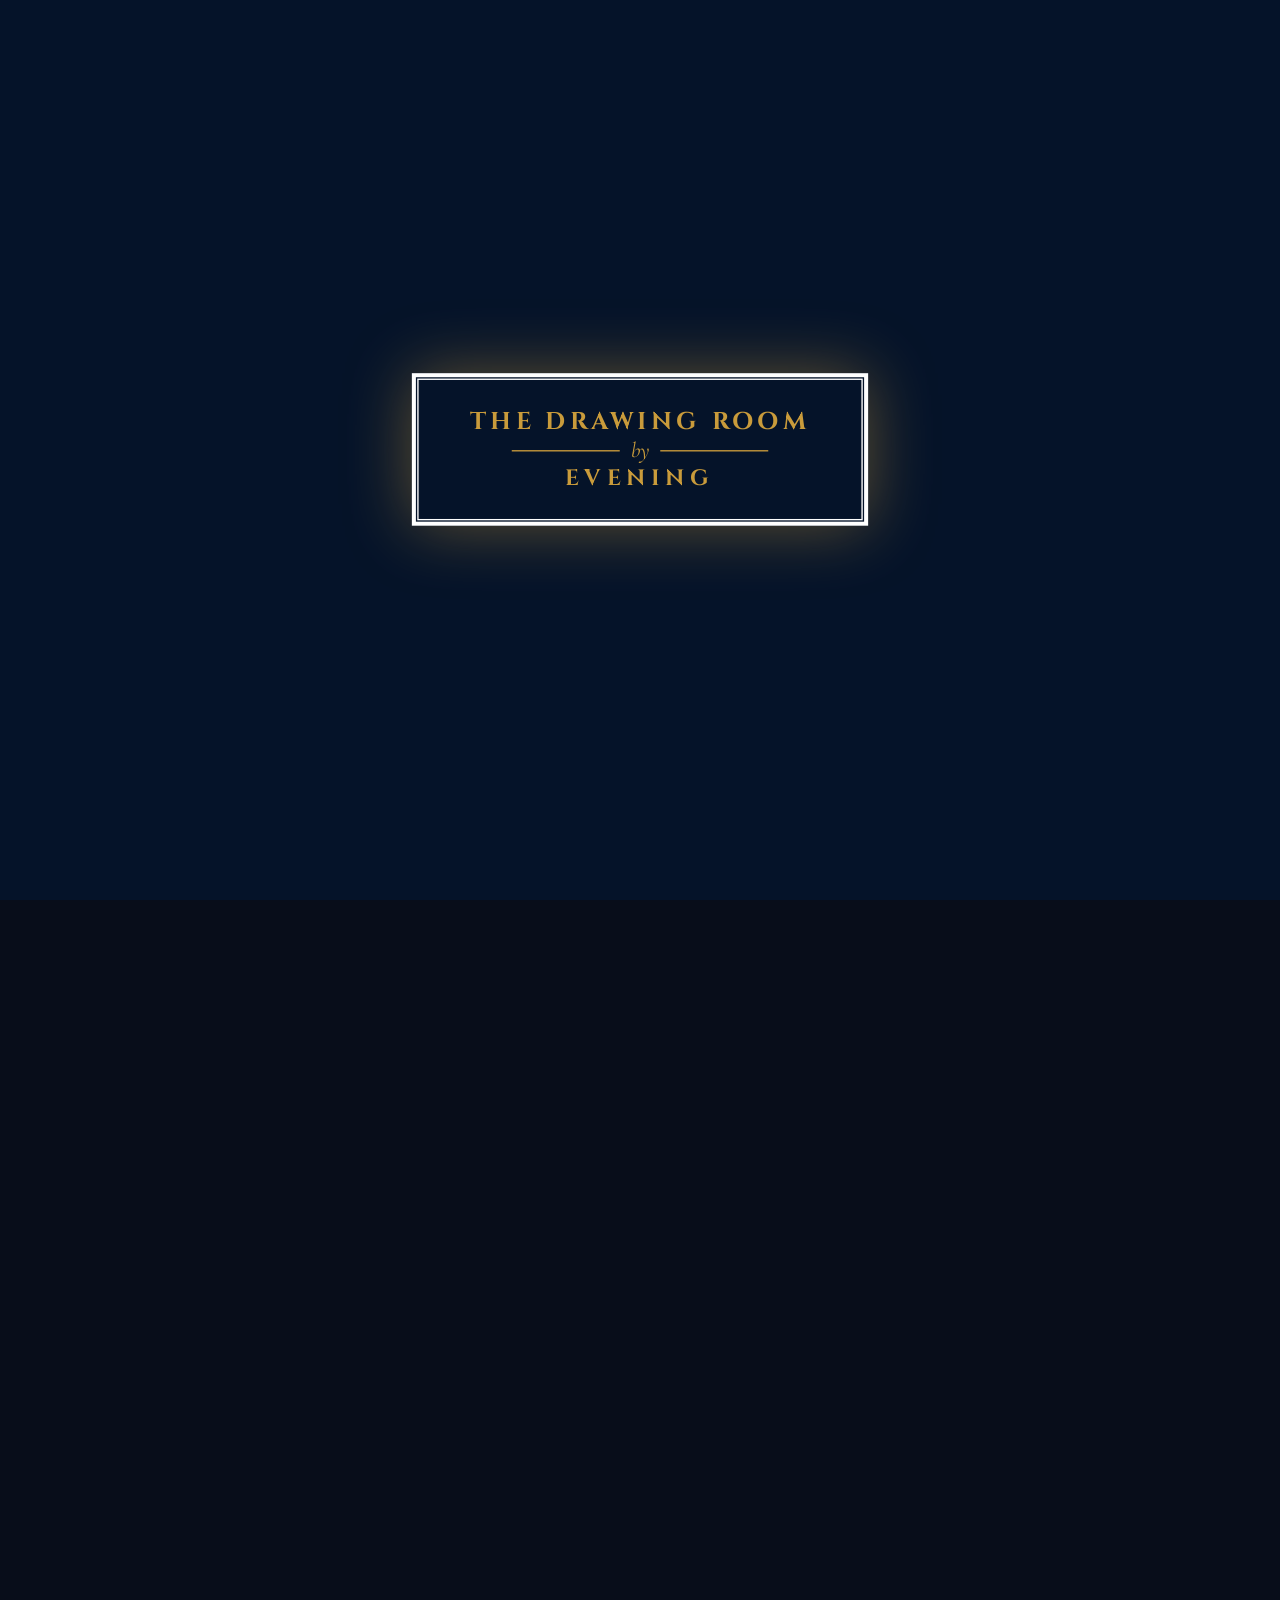
==== evening.html @ 69a5317b "Add required mobile number field to enquiry form Co-Authored-By: Claude Sonnet 5 <noreply@anthropic." ====
<!DOCTYPE html>
<html lang="en">
<head>
    <!-- Automatic Time-Based Router (Self-Clearing Manual Override)
    <script>
    (function() {
        const urlParams = new URLSearchParams(window.location.search);
        
        // 1. If the URL has ?manual=true, lock the manual preference
        if (urlParams.get('manual') === 'true') {
            sessionStorage.setItem('manual_override', 'true');
        } else {
            // 2. If they type or open a raw URL without ?manual=true, CLEAR the manual override
            sessionStorage.removeItem('manual_override');
        }

        // If manual override is active, do nothing and respect their choice
        if (sessionStorage.getItem('manual_override') === 'true') {
            return;
        }

        // 3. Determine current hour strictly in the London/UK timezone
        const londonHourStr = new Intl.DateTimeFormat('en-GB', {
            timeZone: 'Europe/London',
            hour: 'numeric',
            hour12: false
        }).format(new Date());
        
        const hour = parseInt(londonHourStr, 10);
        const isEveningTime = (hour >= 18 || hour < 5); // 6:00 PM to 5:00 AM UK Time

        // Detect current page file path
        const path = window.location.pathname;
        const isEveningPage = path.includes('evening.html');
        const isDayPage = path.includes('index.html') || path.endsWith('/') || path === '';

        // 4. Run redirection
        if (isEveningTime && isDayPage) {
            window.location.replace('evening.html');
        } else if (!isEveningTime && isEveningPage) {
            window.location.replace('index.html');
        }
    })();
    </script>
     -->

    <meta charset="UTF-8">
    <meta name="viewport" content="width=device-width, initial-scale=1.0">
    <title>The Drawing Room by Evening | Artisan Cocktails & Wine Lounge</title>

    <!-- Open Graph / Facebook Social Share Metadata -->
    <meta property="og:type" content="website">
    <meta property="og:url" content="https://gastronomieltd.github.io/tdr/">
    <meta property="og:title" content="The Drawing Room of Locksbottom | Cozy Cafe & Tea Room">
    <meta property="og:description" content="Indulge in classic English fare, afternoon tea, and artisan cocktails served elegantly in our cozy, vintage-styled sanctuary.">
    <meta property="og:image" content="https://gastronomieltd.github.io/tdr/images/hero.jpg">

    <!-- Google Fonts -->
    <link rel="preconnect" href="https://fonts.googleapis.com">
    <link rel="preconnect" href="https://fonts.gstatic.com" crossorigin>
    <link href="https://fonts.googleapis.com/css2?family=Cinzel:wght@400;600;700&family=Cormorant+Garamond:ital,wght@0,400;0,600;1,400;1,600&family=Montserrat:wght@300;400;500;600&display=swap" rel="stylesheet">
    <!-- Font Awesome for Icons -->
    <link rel="stylesheet" href="https://cdnjs.cloudflare.com/ajax/libs/font-awesome/6.4.0/css/all.min.css">
    <!-- Custom CSS -->
    <link rel="stylesheet" href="style.css?v=1.1">

    <!-- Custom Tab Favicon -->
    <link rel="icon" type="image/svg+xml" href="data:image/svg+xml,%3Csvg xmlns='http://www.w3.org/2000/svg' viewBox='0 0 512 512'%3E%3Crect width='512' height='512' fill='%230a2d54'/%3E%3Crect x='24' y='24' width='464' height='464' fill='none' stroke='%23ffffff' stroke-width='8'/%3E%3Crect x='42' y='42' width='428' height='428' fill='none' stroke='%23c99b3b' stroke-width='4'/%3E%3Ctext x='50%25' y='54%25' dominant-baseline='middle' text-anchor='middle' font-family='Cinzel, Georgia, serif' font-size='150' font-weight='700' fill='%23c99b3b' letter-spacing='6'%3ETDR%3C/text%3E%3C/svg%3E">

    <!-- Local Business SEO Structured Data (Optimized for Bar/Lounge) -->
    <script type="application/ld+json">
    {
    "@context": "https://schema.org",
    "@type": "BarOrPub",
    "name": "The Drawing Room by Evening",
    "image": "https://thedrawingroomlocksbottom.com/images/hero-night.jpg",
    "url": "https://thedrawingroomlocksbottom.com/night.html",
    "telephone": "+441689852288",
    "priceRange": "££",
    "menu": "https://thedrawingroomlocksbottom.com/night.html#menu",
    "address": {
        "@type": "PostalAddress",
        "streetAddress": "405 Crofton Road, Locksbottom",
        "addressLocality": "Orpington",
        "postalCode": "BR6 8NL",
        "addressCountry": "GB"
    },
    "openingHoursSpecification": [
      {
        "@type": "OpeningHoursSpecification",
        "dayOfWeek": ["Thursday", "Friday", "Saturday"],
        "opens": "18:00",
        "closes": "23:30"
      }
    ]
    }
    </script>
</head>
<!-- Notice the night-mode class applied here to trigger CSS overrides -->
<body class="night-mode">

    <!-- Cinematic Brand Preloader (Evening version) -->
    <div id="introLoader" style="position: fixed; top: 0; left: 0; width: 100%; height: 100%; background-color: var(--primary-color); z-index: 9999; display: flex; align-items: center; justify-content: center; transition: opacity 1s cubic-bezier(0.25, 1, 0.5, 1), visibility 1s cubic-bezier(0.25, 1, 0.5, 1);">
        <div id="introLogo" class="brand-logo" style="position: static; transform: scale(0.75); opacity: 0; filter: blur(8px) drop-shadow(0 0 15px rgba(201, 155, 59, 0)); transition: transform 1.5s cubic-bezier(0.25, 1, 0.5, 1), opacity 1.2s ease, filter 1.5s ease; border: 3px solid var(--text-light); outline: 1px solid var(--text-light); outline-offset: -5px; padding: 24px 40px;">
            <span class="logo-top" style="font-size: 18px; letter-spacing: 3px;">THE DRAWING ROOM</span>
            <div class="logo-divider" style="margin: 6px 0;">
                <span class="logo-line" style="max-width: 80px; height: 1.5px; background-color: var(--accent-color);"></span>
                <span class="logo-of" style="font-size: 16px;">by</span>
                <span class="logo-line" style="max-width: 80px; height: 1.5px; background-color: var(--accent-color);"></span>
            </div>
            <span class="logo-bottom" style="font-size: 16.5px; letter-spacing: 4.5px;">EVENING</span>
        </div>
        
        <script>
            if (sessionStorage.getItem('intro_played') === 'true') {
                document.getElementById('introLoader').style.display = 'none';
            } else {
                document.write('<style>body { overflow: hidden; height: 100vh; }</style>');
            }
        </script>
    </div>

    <!-- Header / Navigation -->
    <header class="header">
        <div class="nav-container">
            <div class="header-socials">
                <a href="https://www.facebook.com/p/The-Drawing-Room-Of-Locksbottom-100065169061606/" class="social-fb" aria-label="Facebook" target="_blank"><i class="fa-brands fa-facebook-f"></i></a>
                <a href="https://www.instagram.com/thedrawingroomlocksbottom/?hl=en" class="social-ig" aria-label="Instagram" target="_blank"><i class="fa-brands fa-instagram"></i></a>
            </div>

            <a href="#hero" class="brand-logo">
                <span class="logo-top">THE DRAWING ROOM</span>
                <div class="logo-divider">
                    <span class="logo-line"></span>
                    <span class="logo-of">by</span>
                    <span class="logo-line"></span>
                </div>
                <span class="logo-bottom">EVENING</span>
            </a>

            <nav class="nav-menu">
                <ul class="nav-links">
                    <li><a href="#menu" class="nav-link">Menu</a></li>
                    <li><a href="#contactFormBox" class="nav-link">Events</a></li>
                    <!-- Link back to standard daytime site -->
                    <li><a href="index.html?manual=true" class="nav-link" style="color: var(--accent-color); font-weight: 600;"><i class="fa-solid fa-sun" style="margin-right: 5px;"></i> Classic Day</a></li>
                    
                    <!-- Collapsed Dropdown Item -->
                    <li class="nav-dropdown">
                        <a href="#hours" class="nav-link dropdown-toggle">Visit<i class="fa-solid fa-chevron-down" style="font-size: 10px; margin-left: 4px;"></i></a>
                        <ul class="dropdown-menu">
                            <li><a href="#hours" class="nav-link-sub">Opening Hours</a></li>
                            <li><a href="#contact" class="nav-link-sub">Contact Us</a></li>
                        </ul>
                    </li>
                </ul>
            </nav>

            <div class="hamburger">
                <span class="bar"></span>
                <span class="bar"></span>
                <span class="bar"></span>
            </div>
        </div>
    </header>

    <!-- Merged Hero & About Section -->
   <section id="hero" class="hero-about section-padding">
        <div class="container">
            <div class="hero-about-grid">
                <div class="hero-about-media reveal-zoom">
                    <!-- Elegant evening bar visual -->
                    <img src="images/evening-hero2.jpg" loading="lazy" alt="Dimly lit romantic evening bar">
                    <!-- 
                    <div class="about-badge">
                        <span class="badge-num">Cozy</span>
                        <span class="badge-text">Evenings</span>
                    </div>
                     -->
                </div>
                <div class="hero-about-text reveal">
                    <span class="hero-subtitle">Welcome to Our Evening Sanctuary</span>
                    <h1 class="hero-title">Relaxing Dine & Wine</h1>
                    <p class="section-desc">Nestled in the heart of Locksbottom, The Drawing Room is a charming haven that radiates warmth and elegant simplicity. 
                        The Drawing Room by Evening is designed as a sophisticated yet deeply cosy hideaway to decompress after a busy day.</p>
                    <p class="section-desc">Our dedicated team is committed to serving heartwarming artisan food with wide range of wines and spirits.</p>
                    <div class="about-features">
                        <div class="feature-item">
                            <i class="fa-solid fa-pizza-slice"></i>
                            <div>
                                <h4>Indulge in artisan pizzas, tapas, and handcrafted charcuterie and cheese boards.</h4>
                            </div>
                        </div>
                        <div class="feature-item">
                            <i class="fa-solid fa-champagne-glasses"></i>
                            <div>
                                <h4>Unwind with your favourite wine or bubbly, accompanied by relaxing music.</h4>
                            </div>
                        </div>
                        <div class="feature-item">
                            <i class="fa-solid fa-cookie-bite"></i>
                            <div>
                                <h4>Indulge in warm, rich slice of cake or coffee.</h4>
                            </div>
                        </div>
                    </div>
                    <div class="hero-buttons">
                        <!-- Notifications                        -->
                        <div id="announcementBanner" class="hidden" style="margin-top: 20px; background-color: var(--accent-color); color: #fff; text-align: center; padding: 12px 24px; font-size: 14px; font-weight: 600; text-transform: propercase; letter-spacing: 1px; position: relative; z-index: 999; box-shadow: 0 4px 15px rgba(10, 45, 84, 0.05);">
                                <i class="fa-solid fa-bullhorn" style="margin-right: 8px;"></i>
                                <span id="announcementText"></span>
                        </div>
                    </div>
                </div>
            </div>
        </div>
    </section>

    <!-- Specialities Section -->
    <section id="specialities" class="specialities section-padding">
        <div class="container">
            <div class="section-header">
                <span class="section-tagline">Curated Favourites</span>
                <h2 class="section-title">Evening Specialities</h2>
                <p class="section-subtitle-text">Indulge in our signature night-time creations, designed for relaxed, late-night sharing.</p>
            </div>
            
            <div class="speciality-grid">
                <!-- Specialty Card 1 -->
                <div class="speciality-card">
                    <div class="speciality-img-wrapper reveal-zoom">
                        <img src="images/pizza.jpg" loading="lazy" alt="Artisan Pizzas" class="speciality-img">
                    </div>
                    <div class="speciality-info">
                        <span class="speciality-tag">Tickle the Palate</span>
                        <h3 class="speciality-card-title">Artisan Pizzas</h3>
                        <p class="speciality-card-desc">Artisan pizza made from hand-stretched dough and fresh ingredients, perfect for sharing.</p>
                    </div>
                </div>

                <!-- Specialty Card 2 -->
                <div class="speciality-card">
                    <div class="speciality-img-wrapper reveal-zoom">
                        <img src="images/drinks.jpg" loading="lazy" alt="A glass of red wine next to cheese board" class="speciality-img">
                    </div>
                    <div class="speciality-info">
                        <span class="speciality-tag">Pairing</span>
                        <h3 class="speciality-card-title">Fine Wine &amp; Spirits</h3>
                        <p class="speciality-card-desc">Complement your meal with a curated selection of fine wines and premium spirits.</p>
                    </div>
                </div>

                <!-- Specialty Card 3 -->
                <div class="speciality-card">
                    <div class="speciality-img-wrapper reveal-zoom">
                        <img src="https://images.unsplash.com/photo-1606313564200-e75d5e30476c?auto=format&fit=crop&w=600&q=80" loading="lazy" alt="Indulgent chocolate cake dessert" class="speciality-img">
                    </div>
                    <div class="speciality-info">
                        <span class="speciality-tag">Late-Night Sweet</span>
                        <h3 class="speciality-card-title">Decadent Desserts</h3>
                        <p class="speciality-card-desc">End your night with a slice of warm, rich cake, where every bite lingers like a gentle farewell.</p>
                    </div>
                </div>
            </div>
        </div>
    </section>

    <!-- Menu Section (Reads dynamically from your Google Sheet Menu Tab) -->
    <section id="menu" class="menu section-padding">
        <!-- Smart Weather recommendation Banner (Brand Styled)
        <div id="weatherRecommender" class="hidden" style="max-width: 650px; margin: 0 auto 40px auto; text-align: center; background-color: var(--primary-color); border: 3px solid var(--text-light); outline: 1px solid var(--text-light); outline-offset: -5px; padding: 25px 30px; box-shadow: 0 10px 30px rgba(10, 45, 84, 0.15);">
            <p id="weatherText" style="font-family: var(--font-accent); font-style: italic; font-size: 18px; color: var(--text-light); margin: 0; line-height: 1.6;"></p>
        </div>
         -->
        <div class="container">
            <div class="section-header">
                <span class="section-tagline">The Cellar &amp; Kitchen</span>
                <!-- Added a styled gold PDF link next to the title -->
                <h2 class="section-title">
                    Evening Menu 
                    <a href="menu.html?sheet=MenuEvening" target="_blank" class="title-pdf-link" title="View &amp; Print PDF Menu">
                        <i class="fa-regular fa-file-pdf"></i>
                    </a>
                </h2>
                <p class="section-subtitle-text">We rotate our small-batch wines and craft beers weekly. Ask our team about tonight's featured vintage.</p>
            </div>

            <!-- Dynamic Live Search Bar -->
            <div class="menu-search-container" style="text-align: center; margin-bottom: 40px; display: flex; flex-direction: column; align-items: center; gap: 15px; max-width: 450px; margin: 0 auto 40px auto;">
                <input type="text" id="menuSearch" placeholder="Search drinks or platters (e.g. 'wine', 'gin')..." style="padding: 14px 20px; width: 100%; max-width: 450px; border: 1px solid var(--border-color); background-color: var(--bg-white); outline: none; font-family: var(--font-body); font-size: 14px; transition: var(--transition-fast); display: none;">
                
                <!-- Dietary Quick Filters -->
                <div class="menu-filter-tags" style="display: flex; justify-content: center; gap: 10px; flex-wrap: wrap; margin-top: 5px;">
                    <button class="filter-tag-btn active" data-filter="">All</button>
                    <button class="filter-tag-btn" data-filter="GF">Gluten-Free</button>
                    <button class="filter-tag-btn" data-filter="Vegan">Vegan</button>
                    <button class="filter-tag-btn" data-filter="Veg">Vegetarian</button>
                </div>
            </div>

            <!-- Menu Tabs (Requires you to create entries in your Google Sheet Menu tab with category: 'wine', 'graze', 'beverages', 'pastries') -->
            <div class="menu-tabs-container">
                <button class="menu-tab active" data-tab="alcohol">Fine Wine, Beer &amp; Spirits</button>
                <button class="menu-tab" data-tab="graze">Artisan Food</button>
                <button class="menu-tab" data-tab="beverages">Beverages</button>
                <button class="menu-tab" data-tab="pastries">Desserts</button>
            </div>

            <p id="categoryNoteDisplay" class="category-note" style="text-align: center; font-size: 12px; color: var(--accent-color); font-weight: 500; font-family: var(--font-body); margin: 15px 0 0 0;"></p>

            <!-- Empty Grid for Dynamic JS Generation -->
            <div class="menu-content">
                <div id="dynamicMenuGrid" class="menu-grid">
                    <!-- JavaScript will dynamically build and display items here -->
                </div>
            </div>
        </div>
    </section>

    <!-- Gallery Section -->
    <section id="gallery" class="gallery section-padding">
        <div class="container">
            <div class="section-header">
                <span class="section-tagline">Gallery</span>
                <h2 class="section-title">Evenings at The Drawing Room</h2>
                <p class="section-subtitle-text">A glimpse into our candlelit lounge atmosphere, wine cellars, and social moments.</p>
            </div>
            
            <div class="gallery-grid">
                <!-- Gallery Item 1 -->
                <div class="gallery-item">
                    <div class="gallery-img-wrapper reveal-zoom">
                        <img src="images/pizza.jpg" loading="lazy" alt="Dimly lit romantic sofa area" class="gallery-img">
                        <div class="gallery-overlay">
                            <i class="fa-solid fa-magnifying-glass"></i>
                        </div>
                    </div>
                </div>
                <!-- Gallery Item 2 -->
                <div class="gallery-item">
                    <div class="gallery-img-wrapper reveal-zoom">
                        <img src="images/wine.jpg" alt="Pouring red wine in a glass" class="gallery-img">
                        <div class="gallery-overlay">
                            <i class="fa-solid fa-magnifying-glass"></i>
                        </div>
                    </div>
                </div>
                <!-- Gallery Item 3 -->
                <div class="gallery-item">
                    <div class="gallery-img-wrapper reveal-zoom">
                        <img src="images/cocktails.jpg" alt="A variety of cocktails" class="gallery-img">
                        <div class="gallery-overlay">
                            <i class="fa-solid fa-magnifying-glass"></i>
                        </div>
                    </div>
                </div>
                <!-- Gallery Item 4 -->
                <div class="gallery-item">
                    <div class="gallery-img-wrapper reveal-zoom">
                        <img src="images/tapas.jpg" alt="Cheese board" class="gallery-img">
                        <div class="gallery-overlay">
                            <i class="fa-solid fa-magnifying-glass"></i>
                        </div>
                    </div>
                </div>
            </div>
        </div>
    </section>

    <!-- Opening Hours Section (Aligned 3-Column Week Grid) -->
    <section id="hours" class="hours section-padding">
        <div class="hours-bg-overlay"></div>
        <div class="container relative-z">
            <div class="hours-box" style="max-width: 650px;">
                <span class="section-tagline">Join Us Today</span>
                <h2 class="section-title">Opening Hours</h2>
                <div id="openStatusBadge" style="margin-bottom: 25px; font-weight: 600; font-size: 14px;">
                    <!-- JavaScript will dynamically insert "We are open now!" or "We are closed" here -->
                </div>
                
                <div class="hours-list">
                    <!-- Column Header Row -->
                    <div class="hours-row header-row" style="border-bottom: 2px solid var(--accent-color); padding-bottom: 8px; margin-bottom: 10px;">
                        <span class="day-header" style="font-family: var(--font-heading); font-size: 11px; letter-spacing: 1.5px; text-transform: uppercase; color: var(--accent-color); font-weight: 700;">Day</span>
                        <span class="time-header" style="font-family: var(--font-heading); font-size: 11px; letter-spacing: 1.5px; text-transform: uppercase; color: var(--accent-color); font-weight: 700;">Daytime</span>
                        <span class="time-header" style="font-family: var(--font-heading); font-size: 11px; letter-spacing: 1.5px; text-transform: uppercase; color: var(--accent-color); font-weight: 700;">Evenings</span>
                    </div>

                    <!-- Unique IDs applied to each individual day row for correct JS highlighting -->
                    <div class="hours-row" id="hours-mon">
                        <span class="day">Monday</span>
                        <span class="time">8:30 AM - 4:30 PM</span>
                        <span class="time">6:00 PM - 11:00 PM</span>
                    </div>
                    <div class="hours-row" id="hours-tue">
                        <span class="day">Tuesday</span>
                        <span class="time">8:30 AM - 4:30 PM</span>
                        <span class="time">6:00 PM - 11:00 PM</span>
                    </div>
                    <div class="hours-row" id="hours-wed">
                        <span class="day">Wednesday</span>
                        <span class="time">8:30 AM - 4:30 PM</span>
                        <span class="time">6:00 PM - 11:00 PM</span>
                    </div>
                    <div class="hours-row" id="hours-thu">
                        <span class="day">Thursday</span>
                        <span class="time">8:30 AM - 4:30 PM</span>
                        <span class="time">6:00 PM - 11:00 PM</span>
                    </div>
                    <div class="hours-row" id="hours-fri">
                        <span class="day">Friday</span>
                        <span class="time">8:30 AM - 4:30 PM</span>
                        <span class="time">6:00 PM - 11:00 PM</span>
                    </div>
                    <div class="hours-row" id="hours-sat">
                        <span class="day">Saturday</span>
                        <span class="time">8:30 AM - 3:30 PM</span>
                        <span class="time">6:00 PM - 11:30 PM</span>
                    </div>
                    <div class="hours-row" id="hours-sun">
                        <span class="day">Sunday</span>
                        <span class="time">Closed</span>
                        <span class="time">Closed</span>
                    </div>
                </div>
                
                <div class="hours-note" style="margin-top: 30px;">
                    <p><i class="fa-solid fa-bell"></i> Booking in advance is highly recommended for afternoon tea!</p>
                </div>
            </div>
        </div>
    </section>

     <!-- Contact Section -->
    <section id="contact" class="contact section-padding">
        <div class="container">
            <div class="section-header">
                <span class="section-tagline">Get In Touch</span>
                <h2 class="section-title">We’d Love to Welcome You</h2>
                <p class="section-subtitle-text">For general inquiries or to secure a reservation for afternoon tea, please message us.</p>
            </div>

            <div class="contact-grid">
                <!-- Contact Information -->
                <div class="contact-info">
                    <h3 class="contact-heading">The Drawing Room</h3>
                    <p class="contact-intro">Located convenietnly on Crofton Road, we are a perfect local getaway for Orpington residents and visitors alike.</p>
                    
                    <div class="info-list">
                        <!-- Click to open Google Maps directly -->
                        <a href="https://www.google.com/maps/search/?api=1&query=The+Drawing+Room+Locksbottom+BR6+8NL" target="_blank" class="info-item-link" style="display: block;">
                            <div class="info-item">
                                <i class="fa-solid fa-location-dot"></i>
                                <div>
                                    <h4>Find Us</h4>
                                    <p>405 Crofton Road, Locksbottom, Orpington, BR6 8NL</p>
                                    <span style="display: flex; gap: 15px; margin-top: 5px;">
                                        <small style="color: var(--accent-color); font-size: 11px; text-decoration: underline;">Open in Google Maps</small>
                                        <!-- Copy button -->
                                        <small id="copyAddressBtn" style="color: var(--accent-color); font-size: 11px; cursor: pointer; display: inline-block;">
                                            <i class="fa-regular fa-copy"></i> Copy Address
                                        </small>
                                    </span>
                                </div>
                            </div>
                        </a>

                        <!-- Click-to-call for Mobile phones -->
                        <a href="tel:+441689852288" class="info-item-link" style="display: block;">
                            <div class="info-item">
                                <i class="fa-solid fa-phone"></i>
                                <div>
                                    <h4>Call Us</h4>
                                    <p>01689 852288</p>
                                    <small style="color: var(--accent-color); font-size: 11px;">Tap to call directly</small>
                                </div>
                            </div>
                        </a>

                        <!-- Click-to-email -->
                        <a href="mailto:hello@thedrawingroom.cafe" class="info-item-link" style="display: block;">
                            <div class="info-item">
                                <i class="fa-solid fa-envelope"></i>
                                <div>
                                    <h4>Email Us</h4>
                                    <p>hello@thedrawingroom.cafe</p>
                                    <small style="color: var(--accent-color); font-size: 11px;">Tap to email directly</small>
                                </div>
                            </div>
                        </a>
                    </div>

                    <div class="header-socials">
                        <a href="https://www.facebook.com/p/The-Drawing-Room-Of-Locksbottom-100065169061606/" class="social-fb" aria-label="Facebook" target="_blank"><i class="fa-brands fa-facebook-f"></i></a>
                        <a href="https://www.instagram.com/thedrawingroomlocksbottom/?hl=en" class="social-ig" aria-label="Instagram" target="_blank"><i class="fa-brands fa-instagram"></i></a>
                    </div>
                </div>

                <!-- Contact Form -->
                <div id="contactFormBox" class="contact-form-container">
                    <form id="contactForm" class="contact-form">
                        <div class="form-group-row">
                            <div class="form-group">
                                <label for="name">Full Name</label>
                                <input type="text" id="name" name="name" placeholder="E.g., Clara Oswald" required>
                            </div>
                            <div class="form-group">
                                <label for="email">Email Address</label>
                                <input type="email" id="email" name="email" placeholder="clara@example.com" required>
                            </div>
                        </div>
                        <div class="form-group">
                            <label for="phone">Mobile Number</label>
                            <input type="tel" id="phone" name="phone" placeholder="07123 456789" required>
                        </div>
                        <div class="form-group">
                            <label for="subject">Subject</label>
                            <select id="subject" name="subject" required>
                                <option value="Book Afternoon Tea">Book Afternoon Tea (Advance booking required)</option>
                                <option value="Book Event">Event Enquiry</option>
                            </select>
                        </div>

                        <!-- Hidden reservation fields that slide open only if they choose Table Reservation -->
                        <div id="bookingFields" class="booking-fields-grid hidden">
                            <div class="form-group">
                                <label for="bookDate">Date</label>
                                <input type="date" id="bookDate" name="bookDate">
                            </div>
                            <div class="form-group">
                                <label for="bookTime">Time</label>
                                <input type="time" id="bookTime" name="bookTime">
                            </div>
                            <div class="form-group">
                                <label for="guests">Guests</label>
                                <input type="number" id="guests" name="guests" min="1" max="20" placeholder="2">
                            </div>
                        </div>
                        <div class="form-group">
                            <label for="message">Your Message</label>
                            <textarea id="message" name="message" rows="5" placeholder="Let us know how we can help make your visit special..." required></textarea>
                        </div>
                        <button type="submit" class="btn btn-blue btn btn-primary btn-submit">Send Message</button>
                    </form>
                    <div id="formSuccess" class="form-success-msg hidden">
                        <i class="fa-regular fa-circle-check"></i>
                        <h4>Message Sent</h4>
                        <p>Thank you for reaching out! We will review your message and get back to you shortly.</p>
                    </div>
                </div>
            </div>
        </div>
    </section>

    <!-- Footer -->
    <footer class="footer">
        <div class="container footer-content">
            <div class="footer-logo">
                <span>THE DRAWING ROOM BY EVENING</span>
            </div>
            <p class="footer-copy">&copy; 2026 The Drawing Room of Locksbottom. All rights reserved.</p>
        </div>
        <div class="container powered-by-row">
            <a href="https://latentschema.com" target="_blank" rel="noopener noreferrer" class="powered-by">
                <span>Powered by</span>
                <img src="images/brand/latentschema-logo.svg" alt="LatentSchema" class="powered-by-logo">
            </a>
        </div>
    </footer>

    <!-- Floating Phone Call Button (Always available on bottom-right) -->
    <a href="tel:+441689852288" class="phone-float" aria-label="Call us directly">
        <i class="fa-solid fa-phone"></i>
    </a>

    <!-- Floating WhatsApp Button -->
    <a href="https://wa.me/441689852288?text=Hello%20The%20Drawing%20Room!%20I'd%20love%20to%20ask%20a%20quick%20question..." target="_blank" class="whatsapp-float" aria-label="Chat on WhatsApp">
        <i class="fa-brands fa-whatsapp"></i>
    </a>

    <!-- Floating Back to Top Button -->
    <button id="backToTop" class="back-to-top" aria-label="Scroll back to top">
        <i class="fa-solid fa-chevron-up"></i>
    </button>

    <!-- Lightweight Image Lightbox Modal -->
    <div id="lightbox" class="lightbox" aria-label="Close image viewer">
        <span class="lightbox-close">&times;</span>
        <img class="lightbox-content" id="lightboxImg" alt="Enlarged gallery view">
    </div>

    <!-- Custom JS (Uses same script.js with automatic theme detection) -->
    <script src="menu-cache.js"></script>
    <script src="script.js"></script>
</body>
</html>
---- style.css ----
/* ==========================================================================
   Variables & Reset (Custom Color Palette Matching Your Brand Logo)
   ========================================================================== */
:root {
    --primary-color: #0a2d54;    /* Deep Royal Navy Blue (Matches logo bg) */
    --accent-color: #c99b3b;     /* Elegant Antique Gold (Matches logo text) */
    --accent-hover: #b5872a;     /* Slightly deeper bronze-gold */
    --bg-light: #fbfaf7;         /* Soft Bone-China Ivory */
    --bg-white: #ffffff;
    --text-dark: #202b38;        /* Soft navy-black for body text */
    --text-light: #ffffff;       /* Pure white matching your logo frames */
    --text-muted: #5e6875;
    --border-color: #e5dec9;     /* Warm gold-toned borders */
    
    --font-heading: 'Cinzel', Georgia, serif;               /* Matches logo all-caps */
    --font-accent: 'Cormorant Garamond', Georgia, serif;    /* Matches logo's italic "of" */
    --font-body: 'Montserrat', Arial, sans-serif;
    
    --header-height: 80px;       /* Reduced from 90px to compress header empty space */
    --transition-fast: 0.3s ease;
    --transition-normal: 0.5s cubic-bezier(0.25, 0.8, 0.25, 1);
}

* {
    margin: 0;
    padding: 0;
    box-sizing: border-box;
}

html {
    scroll-behavior: smooth;
    scroll-padding-top: var(--header-height);
    width: 100%;
    overflow-x: hidden;
}

body {
    font-family: var(--font-body);
    font-size: 15px;
    line-height: 1.6;
    color: var(--text-dark);
    background-color: var(--bg-light);
    overflow-x: hidden;
    position: relative;
    width: 100%;
}

/* Helper to prevent standard mobile background scrolling when nav menu is active */
body.menu-open {
    overflow: hidden;
    height: 100vh;
}

/* ==========================================================================
   Utility Styles
   ========================================================================== */
.container {
    width: 100%;
    max-width: 1200px;
    margin: 0 auto;
    padding: 0 24px;
}

.section-padding {
    padding: 100px 0;
}

.relative-z {
    position: relative;
    z-index: 5;
}

img {
    max-width: 100%;
    height: auto;
    display: block;
}

ul {
    list-style: none;
}

a {
    text-decoration: none;
    color: inherit;
    transition: var(--transition-fast);
}

/* Common Section Headers */
.section-header {
    text-align: center;
    max-width: 600px;
    margin: 0 auto 60px auto;
}

.section-tagline {
    font-size: 13px;
    font-weight: 600;
    text-transform: uppercase;
    letter-spacing: 4px;
    color: var(--accent-color);
    display: block;
    margin-bottom: 12px;
}

.section-title {
    font-family: var(--font-heading);
    font-size: 36px;
    font-weight: 700;
    color: var(--primary-color);
    margin-bottom: 16px;
    line-height: 1.3;
}

.section-subtitle-text {
    font-size: 14px;
    color: var(--text-muted);
}

/* Buttons */
.btn {
    display: inline-block;
    padding: 20px 30px;
    font-size: 12px;
    font-weight: 600;
    text-transform: uppercase;
    letter-spacing: 2px;
    border-radius: 0;
    cursor: pointer;
    transition: var(--transition-fast);
    border: 1px solid transparent;
}

.btn-blue {
    background-color: var(--primary-color);
    color: var(--text-light);
    border: 1px solid var(--primary-color);
}

.btn-blue:hover {
    background-color: var(--bg-white);
    border-color: var(--text-light);
    color: var(--primary-color);
}

.btn-primary {
    background-color: var(--primary-color);
    color: var(--text-light);
}

.btn-primary:hover {
    background-color: var(--accent-hover);
}

.btn-secondary {
    background-color: transparent;
    border-color: var(--text-light);
    color: var(--text-light);
}

.btn-secondary:hover {
    background-color: var(--text-light);
    color: var(--primary-color);
    border-color: var(--text-light);
}

/* ==========================================================================
   Header & Centered Brand Logo Reconstructed
   ========================================================================== */
.header {
    position: fixed;
    top: 0;
    left: 0;
    width: 100%;
    height: var(--header-height);
    background-color: var(--primary-color);
    border-bottom: 1px solid rgba(255, 255, 255, 0.05);
    z-index: 1000;
}

.nav-container {
    height: 100%;
    max-width: 1200px;
    margin: 0 auto;
    padding: 0 24px;
    display: flex;
    justify-content: space-between;
    align-items: center;
    position: relative;     /* Establishes positioning anchor for absolute centered logo */
}

/* Styled specifically to mimic the physical logo uploaded */
.brand-logo {
    position: absolute;     /* Absolute positioning bypasses flex margins completely */
    left: 50%;              /* Places left edge exactly at 50% of screen */
    transform: translateX(-50%); /* Shifts it left by half of its own width, centering it perfectly */
    display: flex;
    flex-direction: column;
    align-items: center;
    border: 3px solid var(--text-light);
    outline: 1px solid var(--text-light);
    outline-offset: -5px;   /* Replicates double white border inset */
    padding: 8px 18px;      /* Reduced vertical padding from 10px to 8px to fit 80px header */
    background-color: var(--primary-color);
    text-align: center;
    z-index: 1002;          /* Keeps logo box sitting safely above neighboring elements */
}

.logo-top {
    font-family: var(--font-heading);
    font-size: 15px;
    font-weight: 700;
    letter-spacing: 2.5px;
    color: var(--accent-color);
    line-height: 1;
}

.logo-divider {
    display: flex;
    align-items: center;
    justify-content: center;
    width: 100%;
    margin: 4px 0;
}

.logo-line {
    flex-grow: 1;
    height: 1.5px;
    background-color: var(--accent-color);
    max-width: 60px;
}

.logo-of {
    font-family: var(--font-accent);
    font-style: italic;
    font-size: 15px;
    color: var(--accent-color);
    margin: 0 8px;
    text-transform: lowercase;
    line-height: 0.8;
}

.logo-bottom {
    font-family: var(--font-heading);
    font-size: 15px;
    font-weight: 700;
    letter-spacing: 3.5px;
    color: var(--accent-color);
    line-height: 1;
}

/* Beautiful framed brand box matching your visual signage exactly */
.hero-brand-box {
    display: inline-flex;
    flex-direction: column;
    align-items: center;
    border: 3px solid var(--text-light);
    outline: 1px solid var(--text-light);
    outline-offset: -5px;
    padding: 18px 32px;
    background-color: var(--primary-color);
    text-align: center;
    margin-bottom: 30px;
}

.big-logo-top {
    font-family: var(--font-heading);
    font-size: 25px;
    font-weight: 700;
    letter-spacing: 3.5px;
    color: var(--accent-color);
    line-height: 1;
}

.big-logo-divider {
    display: flex;
    align-items: center;
    justify-content: center;
    width: 100%;
    margin: 4px 0;
}

.big-logo-line {
    flex-grow: 1;
    height: 1.5px;
    background-color: var(--accent-color);
    max-width: 125px;
    min-width: 40px;
}

.big-logo-of {
    font-family: var(--font-accent);
    font-style: italic;
    font-size: 20px;
    color: var(--accent-color);
    margin: 0 8px;
    text-transform: lowercase;
    line-height: 0.8;
}

.big-logo-bottom {
    font-family: var(--font-heading);
    font-size: 25px;
    font-weight: 700;
    letter-spacing: 3.5px;
    color: var(--accent-color);
    line-height: 1;
}

/* ==========================================================================
   Header Social Icons
   ========================================================================== */
.header-socials {
    display: flex;
    align-items: center;
    gap: 15px;
    margin-left: 0;
    margin-right: 0;
    z-index: 1001;
}

.header-socials a {
    color: rgba(255, 255, 255, 0.8);
    font-size: 14px;
    display: flex;
    align-items: center;
    justify-content: center;
    width: 34px;
    height: 34px;
    border-radius: 50%;
    border: 1px solid rgba(255, 255, 255, 0.15);
    transition: var(--transition-fast);
    background-color: rgba(255, 255, 255, 0.02);
}

.header-socials a:hover {
    color: var(--accent-color);
    border-color: var(--accent-color);
    background-color: rgba(255, 255, 255, 0.05);
    transform: translateY(-2px);
}

/* Facebook Hover - Classic Brand Blue */
.header-socials a.social-fb {
    background-color: #1877f2;
    color: #ffffff;
    border-color: #1877f2;
}

.header-socials a.social-fb:hover {
    background-color: #1877f2;
    color: #ffffff;
    border-color: #1877f2;
    transform: translateY(-5px);
}

/* Instagram Default & Hover States */
.header-socials a.social-ig {
    background: linear-gradient(45deg, #f09433 0%, #e6683c 25%, #dc2743 50%, #cc2366 75%, #bc1888 100%);
    color: #ffffff;
    border-color: transparent;
}

.header-socials a.social-ig:hover {
    background: linear-gradient(45deg, #f09433 0%, #e6683c 25%, #dc2743 50%, #cc2366 75%, #bc1888 100%);
    color: #ffffff;
    border-color: transparent;
    transform: translateY(-5px);
}

/* Navigation Links */
.nav-links {
    display: flex;
    gap: 32px;
}

.nav-link {
    color: rgba(255, 255, 255, 0.8);
    font-size: 13px;
    font-weight: 500;
    text-transform: uppercase;
    letter-spacing: 2px;
    padding: 8px 0;
    position: relative;
}

.nav-link::after {
    content: '';
    position: absolute;
    bottom: 0;
    left: 0;
    width: 0;
    height: 2px;
    background-color: var(--accent-color);
    transition: var(--transition-fast);
}

.nav-link:hover {
    color: var(--text-light);
}

.nav-link:hover::after,
.nav-link.active::after {
    width: 100%;
}

.nav-link.active {
    color: var(--accent-color);
}

/* Hamburger menu button */
.hamburger {
    display: none;
    cursor: pointer;
    flex-direction: column;
    gap: 6px;
    z-index: 1001;
    position: relative;
    padding: 10px;
    flex-shrink: 0;
}

.bar {
    width: 25px;
    height: 2px;
    background-color: var(--text-light);
    transition: var(--transition-fast);
}

/* Hidden on desktop; only active on mobile breakpoint */
.hamburger-wrapper {
    display: none;
}

/* ==========================================================================
   Hero Section (Pure CSS Crossfade Slideshow Enabled)
   ========================================================================== */
.hero {
    height: 100vh;
    min-height: 600px;
    display: flex;
    align-items: center;
    justify-content: center;
    position: relative;
    background-size: cover;
    background-position: center;
    background-attachment: fixed;
    color: var(--text-light);
    text-align: center;
    
    /* 18-second infinite loop (6 seconds per image including crossfades) */
    animation: daySlideshow 18s infinite ease-in-out; 
}

.hero-overlay {
    position: absolute;
    top: 0;
    left: 0;
    width: 100%;
    height: 100%;
    background: linear-gradient(rgba(10, 45, 84, 0.65), rgba(10, 45, 84, 0.75));
}

.hero-content {
    position: relative;
    z-index: 5;
    max-width: 800px;
    padding: 0 24px;
}

.hero-subtitle {
    font-family: var(--font-accent);
    font-style: italic;
    font-size: 25px;
    color: var(--accent-color);
    display: block;
    margin-bottom: 15px;
}

.hero-title {
    font-family: var(--font-heading);
    font-size: 44px;
    line-height: 1.25;
    margin-bottom: 24px;
    font-weight: 700;
    letter-spacing: 1px;
}

.hero-description {
    font-size: 16px;
    max-width: 600px;
    margin: 0 auto 30px auto;
    font-weight: 300;
    line-height: 1.8;
    color: rgba(255, 255, 255, 0.9);
}

.hero-buttons {
    display: flex;
    justify-content: center;
    gap: 20px;
}

.scroll-indicator {
    position: absolute;
    bottom: 40px;
    left: 50%;
    transform: translateX(-50%);
    z-index: 5;
    animation: bounce 2s infinite;
}

.scroll-indicator a {
    font-size: 20px;
    color: rgba(255, 255, 255, 0.6);
}

.scroll-indicator a:hover {
    color: var(--accent-color);
}

/* Daytime Slideshow Keyframes (3-Image Cycle) */
@keyframes daySlideshow {
    0%, 28% { background-image: url('images/hero.jpg'); }
    33%, 61% { background-image: url('images/breakfast.jpg'); }
    66%, 95% { background-image: url('images/afternoon-tea.jpg'); }
    100% { background-image: url('images/hero.jpg'); }
}

/* Evening Slideshow Keyframes (3-Image Cycle) */
@keyframes eveningSlideshow {
    0%, 28% { background-image: url('images/bar.jpg'); }
    33%, 61% { background-image: url('images/wine.jpg'); }
    66%, 95% { background-image: url('images/cocktails.jpg'); }
    100% { background-image: url('images/bar.jpg'); }
}

/* ==========================================================================
   Hero & About Merged Section
   ========================================================================== */
.hero-about {
    padding-top: calc(var(--header-height) + 60px); /* Keeps content clear of fixed navbar */
    min-height: 100vh;
    display: flex;
    align-items: center;
}

.hero-about-grid {
    display: grid;
    grid-template-columns: 1fr 1.2fr; /* Image on left (1fr), narrative text on right (1.2fr) */
    gap: 80px;
    align-items: start;
}

.hero-about-text {
    display: flex;
    flex-direction: column;
    align-items: flex-start;
}

.hero-subtitle {
    font-family: var(--font-accent);
    font-style: italic;
    font-size: 25px;
    color: var(--accent-color);
    display: block;
    margin-bottom: 15px;
}

.hero-title {
    font-family: var(--font-heading);
    font-size: 44px;
    line-height: 1.25;
    margin-bottom: 24px;
    font-weight: 700;
    letter-spacing: 1px;
}

/*
.hero-about-text .hero-subtitle {
    margin-bottom: 12px;
}

.hero-about-text .hero-title {
    margin-bottom: 24px;
}
*/

.hero-about-text .section-desc {
    margin-bottom: 20px;
    font-size: 15px;
    color: var(--text-muted);
}

.hero-about-text .hero-buttons {
    display: flex;
    gap: 15px;
    margin-top: 20px;
}

.hero-about-media {
    display: flex;
    flex-direction: column;
    gap: 40px;
}

/* Quick actions over the hero photo - mobile only, see the 768px breakpoint below */
.hero-image-cta {
    display: none;
}

/* ==========================================================================
   About Us Section
   ========================================================================== */
.about {
    background-color: var(--bg-white);
}

.about-grid {
    display: grid;
    grid-template-columns: 1fr 1fr;
    gap: 80px;
    align-items: center;
}

.about-image-wrapper {
    position: relative;
    /* 18-second infinite loop (6 seconds per image including crossfades) */
}

.about-img {
    width: 100%;
    height: 520px;
    object-fit: cover;
    border: 1px solid var(--border-color);
    box-shadow: 20px 20px 0px var(--bg-light);
}

.about-badge {
    position: absolute;
    bottom: -20px;
    right: -20px;
    background-color: var(--primary-color);
    color: var(--text-light);
    padding: 30px;
    border-left: 5px solid var(--accent-color);
    text-align: center;
    box-shadow: 0 10px 30px rgba(0, 0, 0, 0.150);
    z-index: 10;
}

.badge-num {
    font-family: var(--font-heading);
    font-size: 28px;
    font-weight: 700;
    color: var(--accent-color);
    display: block;
    line-height: 1;
}

.badge-text {
    font-size: 11px;
    text-transform: uppercase;
    letter-spacing: 2px;
    margin-top: 5px;
    display: block;
}

.about-text-wrapper .section-title {
    margin-bottom: 24px;
}

.section-desc {
    color: var(--text-muted);
    margin-bottom: 24px;
    font-size: 15px;
}

.about-features {
    margin-top: 10px;
    display: grid;
    gap: 24px;
}

.feature-item {
    display: flex;
    gap: 20px;
}

.feature-item i {
    font-size: 22px;
    color: var(--accent-color);
    margin-top: 3px;
}

.feature-item h4 {
    font-family: var(--font-heading);
    font-size: 15px;
    font-weight: 700;
    color: var(--primary-color);
    margin-bottom: 6px;
    letter-spacing: 1px;
}

.feature-item p {
    color: var(--text-muted);
    font-size: 14px;
}

/* ==========================================================================
   Specialities Section
   ========================================================================== */
.specialities {
    background-color: var(--bg-white);
    border-top: 1px solid var(--border-color);
}

.speciality-grid {
    display: grid;
    grid-template-columns: repeat(auto-fit, minmax(min(100%, 290px), 1fr));
    gap: 40px;
}

.speciality-card {
    background-color: var(--bg-white);
    border: 1px solid var(--border-color);
    transition: var(--transition-normal);
    display: flex;
    flex-direction: column;
}

.speciality-card:hover {
    transform: translateY(-8px);
    box-shadow: 0 15px 40px rgba(10, 45, 84, 0.08);
    border-color: var(--accent-color);
}

.speciality-img-wrapper {
    position: relative;
    overflow: hidden;
    height: 280px;
}

.speciality-img {
    width: 100%;
    height: 100%;
    object-fit: cover;
    transition: var(--transition-normal);
}

.speciality-card:hover .speciality-img {
    transform: scale(1.06);
}

.speciality-info {
    padding: 35px 30px;
    text-align: center;
    display: flex;
    flex-direction: column;
    flex-grow: 1;
}

.speciality-tag {
    font-size: 11px;
    text-transform: uppercase;
    letter-spacing: 2px;
    color: var(--accent-color);
    font-weight: 600;
    margin-bottom: 12px;
    display: block;
}

.speciality-card-title {
    font-family: var(--font-heading);
    font-size: 21px;
    color: var(--primary-color);
    margin-bottom: 15px;
    font-weight: 600;
}

.speciality-card-desc {
    font-size: 14px;
    color: var(--text-muted);
    line-height: 1.7;
}

/* ==========================================================================
   Menu Section
   ========================================================================== */
.menu {
    background-color: var(--bg-light);
    border-top: 1px solid var(--border-color);
}

.menu-tabs-container {
    display: flex;
    justify-content: center;
    gap: 15px;
    margin-bottom: 10px;
    flex-wrap: wrap;
}

.menu-tab {
    background: transparent;
    border: none;
    outline: none;
    font-family: var(--font-heading);
    font-size: 13px;
    font-weight: 800;
    text-transform: uppercase;
    letter-spacing: 2px;
    padding: 6px 14px;
    cursor: pointer;
    color: var(--text-muted);
    border-bottom: 2px solid transparent;
    transition: var(--transition-fast);
}

.menu-tab:hover,
.menu-tab.active {
    color: var(--primary-color);
    border-bottom-color: var(--accent-color);
    font-size: 16px;
    font-weight: 800;
}

.menu-category {
    display: none;
    opacity: 0;
    transform: translateY(15px);
    transition: opacity 0.4s ease, transform 0.4s ease;
}

.menu-category.active {
    display: block;
    opacity: 1;
    transform: translateY(0);
}

.menu-grid {
    display: grid;
    grid-template-columns: 1fr 1fr;
    gap: 10px 30px;
}

.menu-item {
    border-bottom: 1px dashed var(--border-color);
    padding-bottom: 1px;
}

.menu-item-full {
    grid-column: 1 / -1;
}

.menu-item-header {
    display: flex;
    justify-content: space-between;
    align-items: baseline;
    margin-bottom: 8px;
}

.menu-item-name {
    font-family: var(--font-heading);
    font-size: 16px;
    font-weight: 600;
    color: var(--primary-color);
}

.menu-item-price {
    font-family: var(--font-heading);
    font-size: 16px;
    font-weight: 600;
    color: var(--accent-color);
}

.menu-item-desc {
    font-size: 14px;
    color: var(--text-muted);
    line-height: 1.6;
    white-space: pre-line; /* PRESERVES GOOGLE SHEETS MULTI-LINE TEXT BREAKS NATIVELY */
}

/* ==========================================================================
   Gallery Section
   ========================================================================== */
.gallery {
    background-color: var(--bg-white);
    border-top: 1px solid var(--border-color);
}

.gallery-grid {
    display: grid;
    grid-template-columns: repeat(auto-fit, minmax(min(100%, 240px), 1fr));
    gap: 20px;
}

.gallery-item {
    position: relative;
    overflow: hidden;
    height: 280px;
    border: 1px solid var(--border-color);
}

.gallery-img-wrapper {
    position: relative;
    width: 100%;
    height: 100%;
}

.gallery-img {
    width: 100%;
    height: 100%;
    object-fit: cover;
    transition: var(--transition-normal);
}

.gallery-overlay {
    position: absolute;
    top: 0;
    left: 0;
    width: 100%;
    height: 100%;
    background-color: rgba(10, 45, 84, 0.7);
    opacity: 0;
    transition: var(--transition-fast);
    display: flex;
    align-items: center;
    justify-content: center;
}

.gallery-item:hover .gallery-overlay {
    opacity: 1;
}

.gallery-item:hover .gallery-img {
    transform: scale(1.05);
}

.gallery-overlay i {
    color: var(--accent-color);
    font-size: 24px;
    transform: scale(0.8);
    transition: var(--transition-fast);
}

.gallery-item:hover .gallery-overlay i {
    transform: scale(1);
}

/* ==========================================================================
   Opening Hours Section (Perfectly Aligned 3-Column Grid)
   ========================================================================== */
.hours {
    position: relative;
    background-image: url('images/hero.jpg');
    background-size: cover;
    background-position: center;
    background-attachment: fixed;
}

.hours-bg-overlay {
    position: absolute;
    top: 0;
    left: 0;
    width: 100%;
    height: 100%;
    background-color: rgba(10, 45, 84, 0.85);
}

.hours-box {
    background-color: var(--primary-color);
    max-width: 650px;
    margin: 0 auto;
    padding: 60px;
    color: var(--text-light);
    border: 1px solid rgba(255, 255, 255, 0.1);
    text-align: center;
}

.hours-box .section-title {
    color: var(--text-light);
    margin-bottom: 40px;
}

.hours-list {
    display: flex;
    flex-direction: column;
    gap: 12px;
}

.hours-row {
    display: grid;
    /* Defines exactly three columns: 100px for the day, and two equal columns for the times */
    grid-template-columns: 100px 1fr 1fr;
    gap: 20px;
    padding-bottom: 5px;
    border-bottom: 1px solid rgba(255, 255, 255, 0.1);
    text-align: left; /* Left align for clean tabular flow */
    align-items: center;
}

/* Header row styling overrides */
.hours-row.header-row {
    text-align: left;
}

.hours-row .day {
    font-family: var(--font-heading);
    font-size: 13px;
    letter-spacing: 1px;
}

.hours-row .time {
    color: var(--accent-color);
    font-weight: 500;
    font-size: 13px;
}

.hours-row.highlight {
    border-bottom-color: var(--accent-color);
}

.hours-row.highlight .day,
.hours-row.highlight .time {
    font-weight: 600;
    color: var(--accent-color);
}

.hours-note {
    font-size: 13px;
    color: rgba(255, 255, 255, 0.6);
}

.hours-note i {
    color: var(--accent-color);
    margin-right: 5px;
}

/* Responsive Gaps for Hours */
@media (max-width: 768px) {
    .hours-box {
        padding: 40px 20px;
    }
}

@media (max-width: 480px) {
    .hours-box {
        padding: 40px 15px; /* Compresses box padding on small mobile screens */
    }

    .hours-row {
        grid-template-columns: 80px 1fr 1fr; /* Narrower columns to prevent layout breakages */
        gap: 10px;
        font-size: 11.5px; /* Marginally tighter font size to fit A4/Letter ratios */
    }

    .hours-row .day {
        font-size: 11.5px;
    }

    .hours-row .time {
        font-size: 11px;
    }
}

/* ==========================================================================
   Contact Section
   ========================================================================== */
.contact {
    background-color: var(--bg-white);
}

.contact-grid {
    display: grid;
    grid-template-columns: 1fr 1.2fr;
    gap: 80px;
    align-items: flex-start;
}

.contact-heading {
    font-family: var(--font-heading);
    font-size: 24px;
    color: var(--primary-color);
    margin-bottom: 16px;
    letter-spacing: 1px;
}

.contact-intro {
    color: var(--text-muted);
    margin-bottom: 40px;
}

.info-list {
    display: flex;
    flex-direction: column;
    gap: 30px;
    margin-bottom: 40px;
}

.info-item {
    display: flex;
    gap: 20px;
}

.info-item i {
    font-size: 18px;
    color: var(--accent-color);
    margin-top: 4px;
}

.info-item h4 {
    font-family: var(--font-heading);
    font-size: 14px;
    font-weight: 700;
    color: var(--primary-color);
    margin-bottom: 4px;
    letter-spacing: 1px;
}

.info-item p {
    color: var(--text-muted);
    font-size: 14px;
}

.social-links {
    display: flex;
    gap: 15px;
}

.social-links a {
    display: flex;
    align-items: center;
    justify-content: center;
    width: 44px;
    height: 44px;
    border-radius: 50%;
    border: 1px solid var(--border-color);
    color: var(--primary-color);
}

.social-links a:hover {
    background-color: var(--primary-color);
    color: var(--text-light);
    border-color: var(--primary-color);
}

/* ==========================================================================
   Form Styles
   ========================================================================== */
.contact-form-container {
    background-color: var(--bg-light);
    padding: 25px;
    border: 1px solid var(--border-color);
    box-shadow: 0 10px 40px rgba(0, 0, 0, 0.03);
    position: relative;
    min-height: 450px;
}

.contact-form {
    display: flex;
    flex-direction: column;
    gap: 15px;
    transition: opacity var(--transition-fast);
}

.form-group-row {
    display: grid;
    grid-template-columns: 1fr 1fr;
    gap: 15px;
}

.form-group {
    display: flex;
    flex-direction: column;
    gap: 8px;
}

.form-group label {
    font-size: 11px;
    font-weight: 600;
    text-transform: uppercase;
    letter-spacing: 1.5px;
    color: var(--primary-color);
}

/* Force inputs and textareas to always stretch to 100% of parent on all viewports */
.form-group input,
.form-group textarea,
.contact-form select {
    width: 100%;
    min-width: 0;
    height: 50px;
    padding: 14px;
    font-family: var(--font-body);
    font-size: 14px;
    border: 1px solid var(--border-color);
    background-color: var(--bg-white);
    outline: none;
    transition: var(--transition-fast);
}

.form-group input:focus,
.form-group textarea:focus,
.contact-form select:focus {
    border-color: var(--accent-color);
}

/* Custom styling for native date & time pickers to prevent browser-native padding bloating */
input[type="date"],
input[type="time"] {
    display: block;    /* Overrides mobile WebKit native inline-flex user-agent layouts */
    width: 100% !important;
    min-width: 0;
    height: 50px;
    padding: 0 14px;   /* Removes vertical padding completely, letting height: 50px center placeholder */
    line-height: 50px;
    box-sizing: border-box;
}

/* Dynamic Booking Fields Grid Layout - 2 columns for perfect horizontal clearance */
.booking-fields-grid {
    display: grid;
    grid-template-columns: 1fr 1fr; /* 2 columns to give date/time inputs ample room */
    gap: 20px;
    transition: opacity var(--transition-fast), transform var(--transition-fast);
}

/* Force the 3rd item (Guests input) to span cleanly across both columns */
.booking-fields-grid .form-group:nth-child(3) {
    grid-column: span 2;
}

.booking-fields-grid.hidden {
    display: none !important;
}

.btn-submit {
    align-self: flex-start;
    padding: 16px 40px;
}

/* Form Success State */
.hidden {
    display: none !important;
}

.form-success-msg {
    position: absolute;
    top: 50%;
    left: 50%;
    transform: translate(-50%, -50%);
    text-align: center;
    width: 80%;
}

.form-success-msg i {
    font-size: 54px;
    color: var(--accent-color);
    margin-bottom: 20px;
}

.form-success-msg h4 {
    font-family: var(--font-heading);
    font-size: 26px;
    color: var(--primary-color);
    margin-bottom: 10px;
}

.form-success-msg p {
    color: var(--text-muted);
}

/* ==========================================================================
   Footer Section
   ========================================================================== */
.footer {
    background-color: var(--primary-color);
    color: rgba(255, 255, 255, 0.6);
    padding: 28px 0 16px;
    border-top: 1px solid rgba(255, 255, 255, 0.05);
}

.footer-content {
    display: flex;
    justify-content: space-between;
    align-items: center;
}

.footer-logo {
    color: var(--text-light);
    font-family: var(--font-heading);
    font-weight: 700;
    font-size: 14px;
    letter-spacing: 2px;
}

.footer-copy {
    font-size: 12px;
    font-style: italic;
}

.powered-by-row {
    margin-top: 14px;
    padding-top: 14px;
    border-top: 1px solid rgba(255, 255, 255, 0.08);
    display: flex;
    justify-content: center;
}

.powered-by {
    display: inline-flex;
    align-items: center;
    gap: 8px;
    font-size: 11px;
    color: rgba(255, 255, 255, 0.45);
    text-decoration: none;
    opacity: 0.8;
    transition: var(--transition-fast);
}

.powered-by:hover {
    opacity: 1;
}

.powered-by-logo {
    height: 22px;
    width: auto;
    display: block;
}

/* ==========================================================================
   Back to Top Button
   ========================================================================== */
.back-to-top {
    position: fixed;
    bottom: 30px;
    right: 30px;
    background-color: var(--primary-color);
    color: var(--accent-color);
    border: 1px solid var(--accent-color);
    width: 44px;
    height: 44px;
    display: flex;
    align-items: center;
    justify-content: center;
    border-radius: 50%;
    cursor: pointer;
    opacity: 0;
    visibility: hidden;
    transition: var(--transition-fast);
    z-index: 999;
    box-shadow: 0 4px 15px rgba(0, 0, 0, 0.15);
}

.back-to-top.show {
    opacity: 1;
    visibility: visible;
}

.back-to-top:hover {
    background-color: var(--accent-color);
    color: var(--text-light);
}

@media (max-width: 480px) {
    .back-to-top {
        bottom: 20px;
        right: 20px;
        width: 38px;
        height: 38px;
    }
}

/* ==========================================================================
   Medium Desktops (Prevents menu items from wrapping on smaller laptops)
   ========================================================================== */
@media (min-width: 1101px) and (max-width: 1250px) {
    .nav-links {
        gap: 16px; /* Compresses gaps from 32px to 16px to save space */
    }
    .nav-link {
        font-size: 11px; /* Slightly smaller text */
        letter-spacing: 1px;
    }
    .header-socials {
        gap: 10px; /* Tighter social gaps */
    }
    .brand-logo {
        padding: 8px 12px; /* Marginally smaller logo borders */
    }
}

/* ==========================================================================
   Responsive Media Queries
   ========================================================================== */
@media (max-width: 1024px) {
    .hero-about-grid {
        grid-template-columns: 1fr;
        gap: 50px;
    }
    .about-img {
        height: 450px;
    }
}

/* ==========================================================================
   Mobile Header & Navigation Breakpoint (Now triggers at 1100px)
   ========================================================================== */
@media (max-width: 1100px) {
    /* Navbar Toggle */
    .hamburger {
        display: flex;
    }

    .hamburger.active .bar:nth-child(2) {
        opacity: 0;
    }

    .hamburger.active .bar:nth-child(1) {
        transform: translateY(8px) rotate(45deg);
    }

    .hamburger.active .bar:nth-child(3) {
        transform: translateY(-8px) rotate(-45deg);
    }

    /* Navbar Toggle */
    .hamburger-wrapper {
        display: flex;
        flex: 1 1 0%;          /* Takes up 1/3 of the navbar on mobile */
        justify-content: flex-end; /* Aligns hamburger to the far right */
        z-index: 1001;
    }

    /* KEEP logo absolutely centered on mobile viewports as well */
    .brand-logo {
        position: absolute;     /* Locks logo to absolute coordinate space on mobile too */
        left: 50%;              /* Places left edge exactly at 50% of screen */
        transform: translateX(-50%); /* Shifts it left by half of its own width, centering it perfectly */
        z-index: 1002;          /* Keeps logo box sitting safely above neighboring elements */
    }

    .nav-container {
        display: flex;
        justify-content: space-between;
        align-items: center;
        position: relative;     /* Essential for mobile absolute centering */
    }

    .nav-menu {
        position: fixed;
        left: -100%;
        top: var(--header-height);
        width: 100%;
        height: calc(100vh - var(--header-height));
        background-color: var(--primary-color);
        transition: var(--transition-normal);
        overflow-y: auto;
        -webkit-overflow-scrolling: touch; /* ENABLES smooth, native momentum scrolling on iOS Safari */
        flex: none; /* Disables flex cell settings inside mobile overlay */
    }

    .nav-menu.active {
        left: 0;
    }

    .nav-links {
        flex-direction: column;
        align-items: center;
        padding: 30px 0; /* Reduced from 50px to save vertical space on mobile */
        gap: 20px;       /* Reduced from 35px to fit all links cleanly on one screen */
    }

    .nav-link {
        font-size: 16px;
        padding: 10px 0;
        display: block;
        width: 100%;
        text-align: center;
    }

    /* Collapse the absolute positioning on mobile to let links flow vertically */
    .dropdown-menu {
        position: static;
        transform: none;
        opacity: 1;
        visibility: visible;
        border: none;
        box-shadow: none;
        padding: 5px 0 0 0; /* Reduced top padding */
        gap: 12px;          /* Compressed gap between sub-menu items slightly */
        background-color: transparent;
        text-align: center;
        width: 100%;
    }

    .nav-dropdown:hover .dropdown-menu {
        transform: none;
    }

    .nav-link-sub {
        font-size: 14px;
        padding: 8px 0; /* Marginally tighter padding for mobile taps */
    }

    /* Hide the small desktop chevron icon on vertical mobile menus */
    .nav-dropdown .dropdown-toggle i {
        display: none;
    }

    .header-socials {
        flex: 1 1 0%;
        display: flex;
        justify-content: flex-start;
        margin-right: 0; /* Clears mobile margins that were shifting the logo to the right */
    }
}

/* ==========================================================================
   Page Content Grid Breakpoint (Stays at 768px)
   ========================================================================== */
@media (max-width: 768px) {
    /* Compress extensive section padding for dynamic mobile viewports */
    .section-padding {
        padding: 60px 0;
    }

    .section-title {
        font-size: 30px;
    }

    /* Tighten the gap between the stacked hero photo and the welcome text below it */
    .hero-about-grid {
        gap: 20px;
    }

    /* About Image Responsive */
    .about-image-wrapper {
        position: relative; /* Unlocks absolute positioning for the badge */
    }

    /* Gradient scrim behind the hero photo's mobile quick-action buttons */
    .hero-about-media .about-image-wrapper::after {
        content: "";
        position: absolute;
        left: 0;
        right: 0;
        bottom: 0;
        height: 22%;
        background: linear-gradient(to top, rgba(6, 14, 26, 0.85) 0%, rgba(6, 14, 26, 0.5) 55%, rgba(6, 14, 26, 0) 100%);
        pointer-events: none;
    }

    .hero-image-cta {
        display: flex;
        position: absolute;
        left: 16px;
        right: 16px;
        bottom: 18px;
        gap: 8px;
        z-index: 2;
    }

    .hero-image-cta-btn {
        flex: 1;
        display: flex;
        align-items: center;
        justify-content: center;
        height: 44px;
        border-radius: 2px;
        font-family: var(--font-body);
        font-weight: 600;
        font-size: 12px;
        letter-spacing: 0.03em;
        text-transform: uppercase;
        text-align: center;
        text-decoration: none;
        padding: 0 6px;
        transition: var(--transition-fast);
    }

    .hero-image-cta-btn.primary {
        background-color: var(--accent-color);
        color: #241a07;
    }

    .hero-image-cta-btn.secondary {
        background-color: transparent;
        color: #fff;
        border: 1px solid rgba(255, 255, 255, 0.85);
    }

    .about-img {
        width: 100%;
        height: 520px;
        object-fit: cover;
        border: 1px solid var(--border-color);
        box-shadow: 20px 20px 0px var(--bg-light);
    }

    /* Contains the absolute-positioned badge cleanly inside the screen borders on mobile */
    .about-badge {
        position: absolute;
        bottom: -20px;
        right: -20px;
        background-color: var(--primary-color);
        color: var(--text-light);
        padding: 30px;
        border-left: 5px solid var(--accent-color);
        text-align: center;
        box-shadow: 0 10px 30px rgba(0, 0, 0, 0.15);
        z-index: 10;
    }

    /* Menu Responsive */
    .menu-grid {
        grid-template-columns: 1fr;
        gap: 30px;
    }

    /* Contact Responsive */
    .contact-grid {
        grid-template-columns: 1fr;
        gap: 50px;
    }
    
    .contact-form-container {
        padding: 20px 16px;
        min-height: auto;
    }

    /* Compact the form so it (including the Send Message button) fits a mobile viewport without scrolling */
    .contact-form {
        gap: 10px;
    }

    .form-group {
        gap: 4px;
    }

    .form-group label {
        font-size: 10px;
    }

    .form-group input,
    .form-group textarea,
    .contact-form select {
        height: 42px;
        padding: 10px 12px;
    }

    .form-group textarea {
        height: 80px;
    }

    .btn-submit {
        padding: 12px 30px;
    }

    .form-group-row {
        grid-template-columns: 1fr;
        gap: 10px;
    }

    /* Stacks date, time, and guest inputs vertically on all mobile/tablet viewports to prevent layout spills */
    .booking-fields-grid {
        grid-template-columns: 1fr;
        gap: 10px;
    }

    /* Reset the column span to 1 so the Guests input behaves normally on mobile */
    .booking-fields-grid .form-group:nth-child(3) {
        grid-column: span 1;
    }

    .hours-box {
        padding: 40px 20px;
    }

    /* Footer Responsive */
    .footer-content {
        flex-direction: column;
        gap: 12px;
        text-align: center;
    }

    /* Automatically converts your gallery grid into a native horizontal swipe track */
    .gallery-grid {
        display: flex;                  /* Switches grid to a single horizontal row */
        overflow-x: auto;               /* Enables horizontal swipe scrolling */
        scroll-snap-type: x mandatory;   /* Forces the browser to snap perfectly to the next image */
        -webkit-overflow-scrolling: touch; /* Unlocks smooth native swipe momentum on iOS Safari */
        gap: 15px;
        padding-bottom: 15px;           /* Subtle spacing beneath the slider */
        scrollbar-width: none;          /* Hides ugly scrollbar on Firefox */
    }

    /* Hide the scrollbar completely on WebKit browsers (Safari/Chrome) for a cleaner look */
    .gallery-grid::-webkit-scrollbar {
        display: none;
    }

    .gallery-item {
        flex: 0 0 270px;                /* Forces each slide to remain exactly 270px wide */
        height: 270px;                  /* Keeps them as clean, uniform squares */
        scroll-snap-align: start;       /* Sets the point where the image snaps to on the screen */
        border-radius: 0;
    }
}

/* ==========================================================================
   Scroll Reveal Animations
   ========================================================================== */

/* Fade and Slide Up effect */
.reveal {
    opacity: 0;
    transform: translateY(40px);
    transition: opacity 0.8s cubic-bezier(0.25, 1, 0.5, 1), 
                transform 0.8s cubic-bezier(0.25, 1, 0.5, 1);
    will-change: opacity, transform;
}

.reveal.active {
    opacity: 1;
    transform: translateY(0);
}

/* Elegant Scale/Zoom effect */
.reveal-zoom {
    opacity: 0;
    transform: scale(0.93);
    transition: opacity 1s cubic-bezier(0.25, 1, 0.5, 1), 
                transform 1s cubic-bezier(0.25, 1, 0.5, 1);
    will-change: opacity, transform;
}

.reveal-zoom.active {
    opacity: 1;
    transform: scale(1);
}

/* Dietary Quick-Filter Buttons */
.filter-tag-btn {
    background-color: var(--bg-white);
    border: 1px solid var(--border-color);
    color: var(--text-dark);
    padding: 6px 14px;
    font-size: 10px;
    font-family: var(--font-body);
    font-weight: 600;
    text-transform: uppercase;
    letter-spacing: 0.5px;
    cursor: pointer;
    transition: var(--transition-fast);
}

.filter-tag-btn.active,
.filter-tag-btn:hover {
    background-color: var(--accent-color);
    color: var(--text-light);
    border-color: var(--accent-color);
}

/* Menu Subcategory Headers */
.menu-subcategory-header {
    grid-column: 1 / -1; /* Forces the header to stretch across both columns */
    margin-top: 50px;
    margin-bottom: 5px;
}

/* If the header is the very first item inside the grid, remove the top margin gap */
.menu-grid > .menu-subcategory-header:first-child {
    margin-top: 0;
}

.menu-subcategory-header h3 {
    font-family: var(--font-heading);
    color: var(--accent-color);
    font-size: 20px;
    font-weight: 700;
    text-transform: uppercase;
    letter-spacing: 2px;
    border-bottom: 1px solid var(--border-color);
    padding-bottom: 8px;
}

@media (max-width: 480px) {
    :root {
        --header-height: 80px;
    }

    .section-title {
        font-size: 26px;
    }
    
    .hero-title {
        font-size: 28px;
    }

    /* Keep logo centered on small mobile screens */
    .brand-logo {
        position: absolute;
        left: 50%;
        transform: translateX(-50%);
        padding: 6px 12px;
        outline-offset: -3px;
    }

    .logo-top {
        font-size: 11px;
        letter-spacing: 1.5px;
    }

    .logo-bottom {
        font-size: 10px;
        letter-spacing: 2px;
    }

    .logo-of {
        font-size: 12px;
        margin: 0 4px;
    }

    .hero-brand-box {
        padding: 12px 20px;
        margin-bottom: 20px;
    }

    .big-logo-top {
        font-size: 18px;
        letter-spacing: 1.5px;
    }
    
    .big-logo-of {
        font-size: 15px;
    }
    
    .big-logo-bottom {
        font-size: 18px;
        letter-spacing: 2px;
    }

    #openStatusBadge {
        font-size: 12px !important;
    }
    
    #openStatusBadge span {
        padding: 4px 10px !important;
    }

    .form-group input,
    .form-group textarea,
    .contact-form select {
        font-size: 16px;
    }

    .header-socials {
        gap: 10px;
        margin-right: 0; /* Clears mobile margin-right that was shifting the logo to the right */
    }
    
    .header-socials a {
        width: 30px;
        height: 30px;
        font-size: 12px;
    }

    input[type="date"],
    input[type="time"] {
        display: block;    /* Overrides mobile WebKit native inline-flex user-agent layouts */
        width: 100% !important;
        min-width: 0;
        height: 50px;
        padding: 0;   /* Removes vertical padding completely, letting height: 50px center placeholder */
        line-height: 50px;
        box-sizing: border-box;
    }  
}

/* ==========================================================================
   Navigation Dropdown Menu
   ========================================================================== */
.nav-dropdown {
    position: relative;
    display: inline-block;
}

.dropdown-menu {
    position: absolute;
    top: 100%;
    left: 50%;
    transform: translateX(-50%) translateY(10px);
    background-color: var(--primary-color);
    border: 1px solid var(--border-color);
    padding: 10px 0;
    min-width: 170px;
    opacity: 0;
    visibility: hidden;
    transition: var(--transition-fast);
    display: flex;
    flex-direction: column;
    box-shadow: 0 10px 25px rgba(0, 0, 0, 0.15);
}

/* Hover reveal trigger on desktop */
.nav-dropdown:hover .dropdown-menu {
    opacity: 1;
    visibility: visible;
    transform: translateX(-50%) translateY(0);
}

.nav-link-sub {
    color: rgba(255, 255, 255, 0.8);
    font-size: 11px;
    font-weight: 500;
    text-transform: uppercase;
    letter-spacing: 1.5px;
    padding: 10px 20px;
    display: block;
    transition: var(--transition-fast);
}

.nav-link-sub:hover {
    color: var(--accent-color);
    background-color: rgba(255, 255, 255, 0.04);
}

/* ==========================================================================
   Header / Section Title PDF Links
   ========================================================================== */
.title-pdf-link {
    font-size: 22px;              /* Keeps the icon proportionate to the 36px title */
    color: var(--accent-color);   /* Brand Gold */
    margin-left: 12px;
    display: inline-block;
    vertical-align: middle;       /* Vertically centers the icon with your text */
    transition: var(--transition-fast);
}

.title-pdf-link:hover {
    color: var(--accent-hover);   /* Darker Gold on hover */
    transform: scale(1.1) translateY(-2px); /* Subtle hover lift effect */
}

/* ==========================================================================
   Interactive Photo Lightbox
   ========================================================================= */
.lightbox {
    position: fixed;
    top: 0;
    left: 0;
    width: 100%;
    height: 100%;
    background-color: rgba(10, 20, 36, 0.95); /* Deep dark background */
    z-index: 2000;
    display: flex;
    align-items: center;
    justify-content: center;
    opacity: 0;
    visibility: hidden;
    transition: var(--transition-fast);
}

.lightbox.show {
    opacity: 1;
    visibility: visible;
}

.lightbox-content {
    max-width: 85%;
    max-height: 80%;
    border: 3px solid var(--accent-color);
    box-shadow: 0 10px 40px rgba(0, 0, 0, 0.5);
    transform: scale(0.95);
    transition: var(--transition-normal);
}

.lightbox.show .lightbox-content {
    transform: scale(1);
}

.lightbox-close {
    position: absolute;
    top: 30px;
    right: 40px;
    color: var(--text-light);
    font-size: 40px;
    font-weight: 300;
    cursor: pointer;
    transition: var(--transition-fast);
}

.lightbox-close:hover {
    color: var(--accent-color);
}

/* ==========================================================================
   Drawing Room by Night - Theme Overrides
   ========================================================================== */
body.night-mode {
    /* Transitions day shades into cozy midnight blue, gold & warm ivory */
    --primary-color: #051329;    /* Deeper midnight navy */
    --bg-light: #080d1a;         /* Dark velvet night background */
    --bg-white: #0c1424;         /* Soft slate container background */
    --text-dark: #f5f5f7;        /* Soft readability white text */
    --text-muted: #a0aec0;       /* Muted silver grey */
    --border-color: #1e2d42;     /* Subtle midnight dark borders */
}

/* Specific background updates for the evening page using CSS keyframes slideshow */
body.night-mode .hero {
    /* 18-second infinite loop for evening images */
    animation: eveningSlideshow 18s infinite ease-in-out;
}

body.night-mode .hours {
    /* Warm ambient bar image for the hours section background */
    background-image: url('images/wine.jpg');
}

/* Fixes default focus styling for dark inputs */
body.night-mode .form-group input,
body.night-mode .form-group textarea,
body.night-mode .contact-form select {
    background-color: #080d1a;
    color: var(--text-light);
    border-color: #1e2d42;
}

body.night-mode .form-group input:focus,
body.night-mode .form-group textarea:focus,
body.night-mode .contact-form select:focus {
    border-color: var(--accent-color);
}

body.night-mode .feature-item h4 {
    color: var(--accent-color);
}

/* Floating WhatsApp Button */
.whatsapp-float {
    position: fixed;
    /*bottom: 30px;
    right: 80px;*/ /* Positioned neatly next to the Back to Top button */
    bottom: 90px;
    right: 30px;
    background-color: #25d366; /* Official WhatsApp Green */
    color: #ffffff;
    width: 44px;
    height: 44px;
    display: flex;
    align-items: center;
    justify-content: center;
    border-radius: 50%;
    cursor: pointer;
    z-index: 999;
    box-shadow: 0 4px 15px rgba(0, 0, 0, 0.15);
    transition: var(--transition-fast);
    font-size: 20px;
}

.whatsapp-float:hover {
    background-color: #128c7e; /* Darker WhatsApp Teal */
    transform: translateY(-2px);
}

@media (max-width: 480px) {
    .whatsapp-float {
        /*bottom: 20px;
        right: 75px;*/ /* Offset adjusted for smaller smartphone screen borders */
        bottom: 75px;
        right: 20px;
        width: 38px;
        height: 38px;
        font-size: 18px;
    }
}

/* Adjust secondary button color boundaries on dark backdrop */
body.night-mode .btn-blue {
    background-color: var(--accent-color);
    color: var(--text-light);
    border-color: var(--accent-color);
    padding: 20px 30px;
}

body.night-mode .btn-blue:hover {
    background-color: transparent;
    color: var(--accent-color);
    border-color: var(--accent-color);
}

body.night-mode .menu-tab:hover {
    color: var(--text-light);
    border-bottom-color: var(--accent-color);
}

body.night-mode .menu-tab.active {
    color: var(--accent-color);
    border-bottom-color: var(--accent-color);
}

body.night-mode .menu-item-name {
    color: var(--accent-color);
}

body.night-mode .section-title {
    color: var(--accent-color);
}

body.night-mode .contact-heading {
    color: var(--accent-color);
}

body.night-mode .info-item h4 {
    color: var(--accent-color);
}

body.night-mode .form-group label {
    color: var(--accent-color);
}

/* ==========================================================================
   Floating Phone Call Button
   ========================================================================== */
.phone-float {
    position: fixed;
    
    /*bottom: 30px;
    right: 130px;*/ /* Aligns horizontally: 30px (Top), 90px (WhatsApp), 150px (Phone) */
    bottom: 150px;
    right: 30px;

    background-color: var(--accent-color); /* Gold background */
    color: #ffffff;
    width: 44px;
    height: 44px;
    display: flex;
    align-items: center;
    justify-content: center;
    border-radius: 50%;
    cursor: pointer;
    z-index: 999;
    box-shadow: 0 4px 15px rgba(0, 0, 0, 0.15);
    transition: var(--transition-fast);
    font-size: 16px;
}

.phone-float:hover {
    background-color: var(--accent-hover);
    transform: translateY(-2px);
}

@media (max-width: 480px) {
    .phone-float {
        /*bottom: 20px;
        right: 130px;*/ /* Offset adjusted to fit next to WhatsApp and Back to Top on mobile screens */
        bottom: 130px;
        right: 20px;
        width: 38px;
        height: 38px;
        font-size: 14px;
    }
}
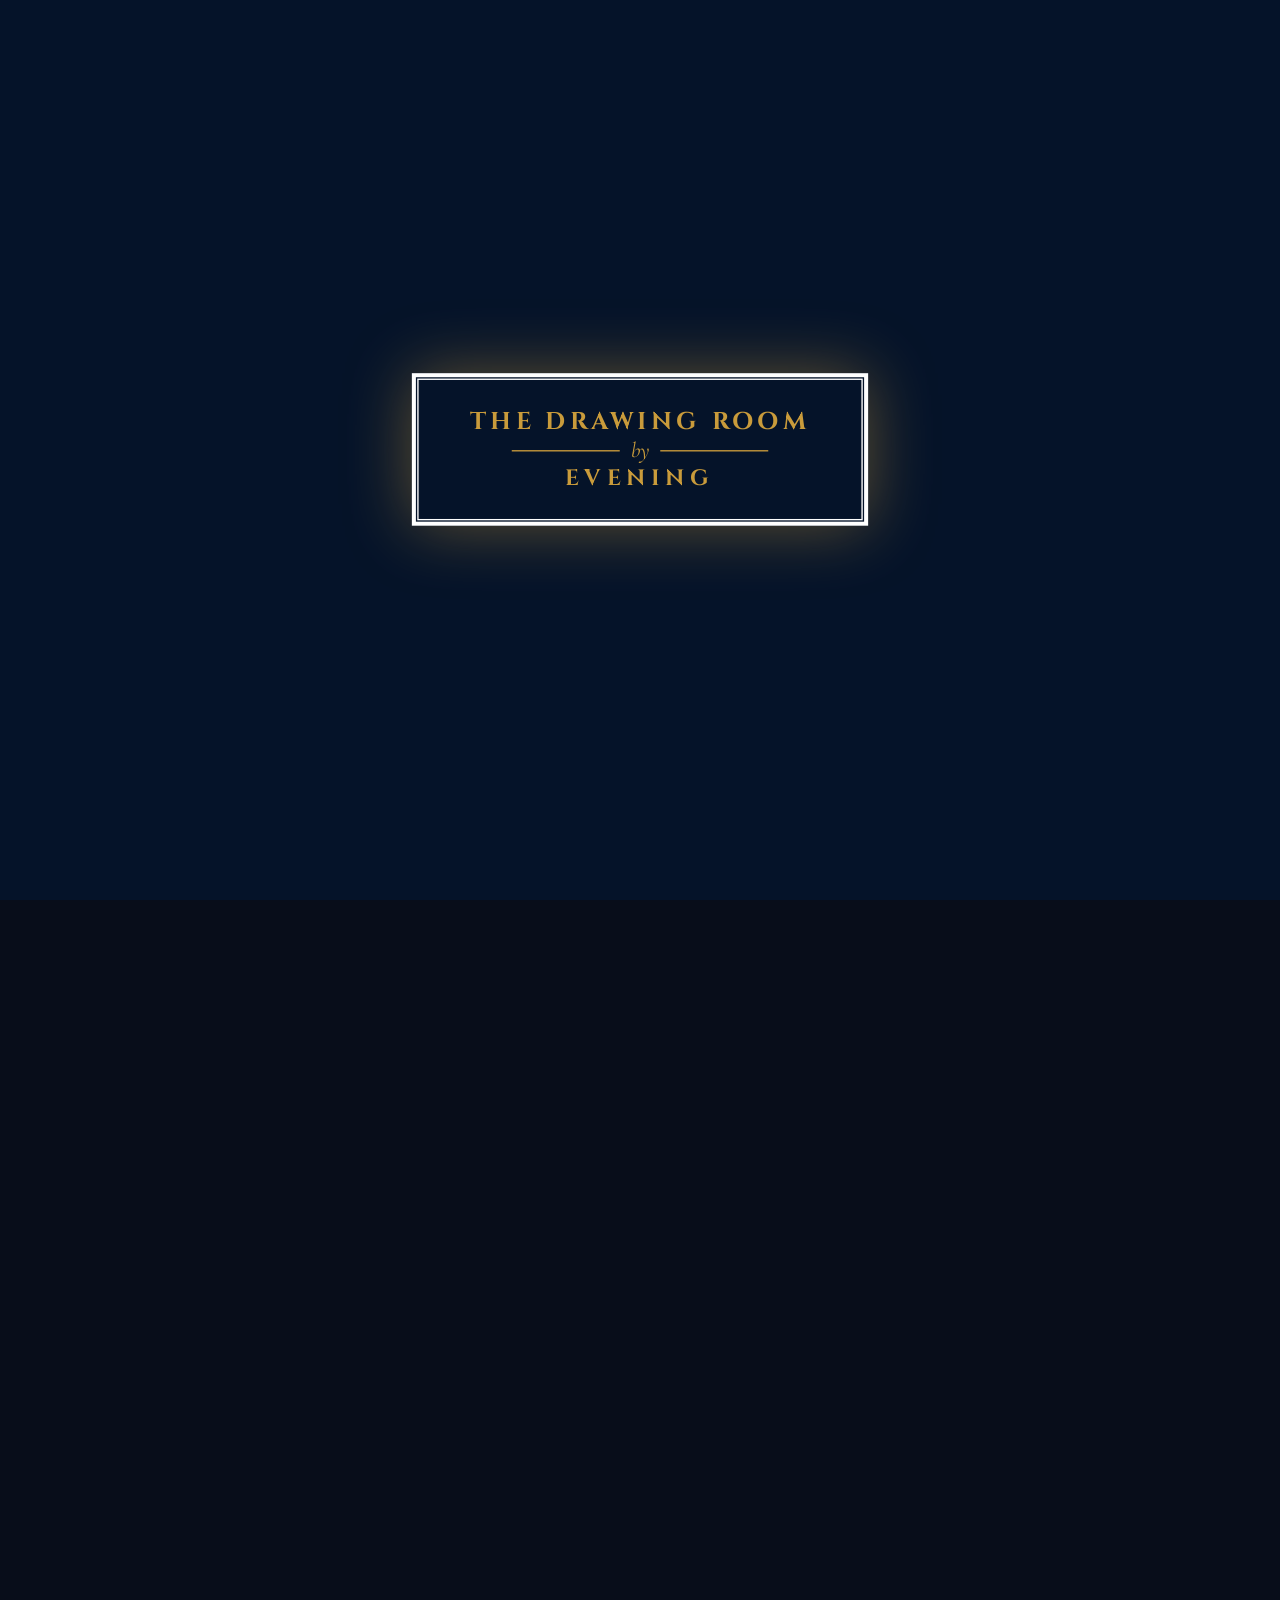
==== commit 35a6d225: "Add Google Reviews link to Contact section Co-Authored-By: Claude Sonnet 5 <noreply@anthropic.com>" ====
--- a/evening.html
+++ b/evening.html
@@ -488,6 +488,18 @@
                                 </div>
                             </div>
                         </a>
+
+                        <!-- Google Reviews -->
+                        <a href="https://www.google.com/maps/search/?api=1&query=The+Drawing+Room+Locksbottom+BR6+8NL" target="_blank" class="info-item-link" style="display: block;">
+                            <div class="info-item">
+                                <i class="fa-brands fa-google"></i>
+                                <div>
+                                    <h4>Read Our Reviews</h4>
+                                    <p>See what our guests are saying on Google</p>
+                                    <small style="color: var(--accent-color); font-size: 11px; text-decoration: underline;">View on Google Maps</small>
+                                </div>
+                            </div>
+                        </a>
                     </div>
 
                     <div class="header-socials">
@@ -529,7 +541,9 @@
                             </div>
                             <div class="form-group">
                                 <label for="bookTime">Time</label>
-                                <input type="time" id="bookTime" name="bookTime">
+                                <select id="bookTime" name="bookTime">
+                                    <option value="">Select a date first</option>
+                                </select>
                             </div>
                             <div class="form-group">
                                 <label for="guests">Guests</label>
--- a/style.css
+++ b/style.css
@@ -1159,20 +1159,20 @@
 .contact-form {
     display: flex;
     flex-direction: column;
-    gap: 15px;
+    gap: 10px;
     transition: opacity var(--transition-fast);
 }
 
 .form-group-row {
     display: grid;
     grid-template-columns: 1fr 1fr;
-    gap: 15px;
+    gap: 10px;
 }
 
 .form-group {
     display: flex;
     flex-direction: column;
-    gap: 8px;
+    gap: 5px;
 }
 
 .form-group label {
@@ -1189,8 +1189,8 @@
 .contact-form select {
     width: 100%;
     min-width: 0;
-    height: 50px;
-    padding: 14px;
+    height: 44px;
+    padding: 10px 12px;
     font-family: var(--font-body);
     font-size: 14px;
     border: 1px solid var(--border-color);
@@ -1221,7 +1221,7 @@
 .booking-fields-grid {
     display: grid;
     grid-template-columns: 1fr 1fr; /* 2 columns to give date/time inputs ample room */
-    gap: 20px;
+    gap: 10px;
     transition: opacity var(--transition-fast), transform var(--transition-fast);
 }
 
@@ -1236,7 +1236,7 @@
 
 .btn-submit {
     align-self: flex-start;
-    padding: 16px 40px;
+    padding: 12px 32px;
 }
 
 /* Form Success State */
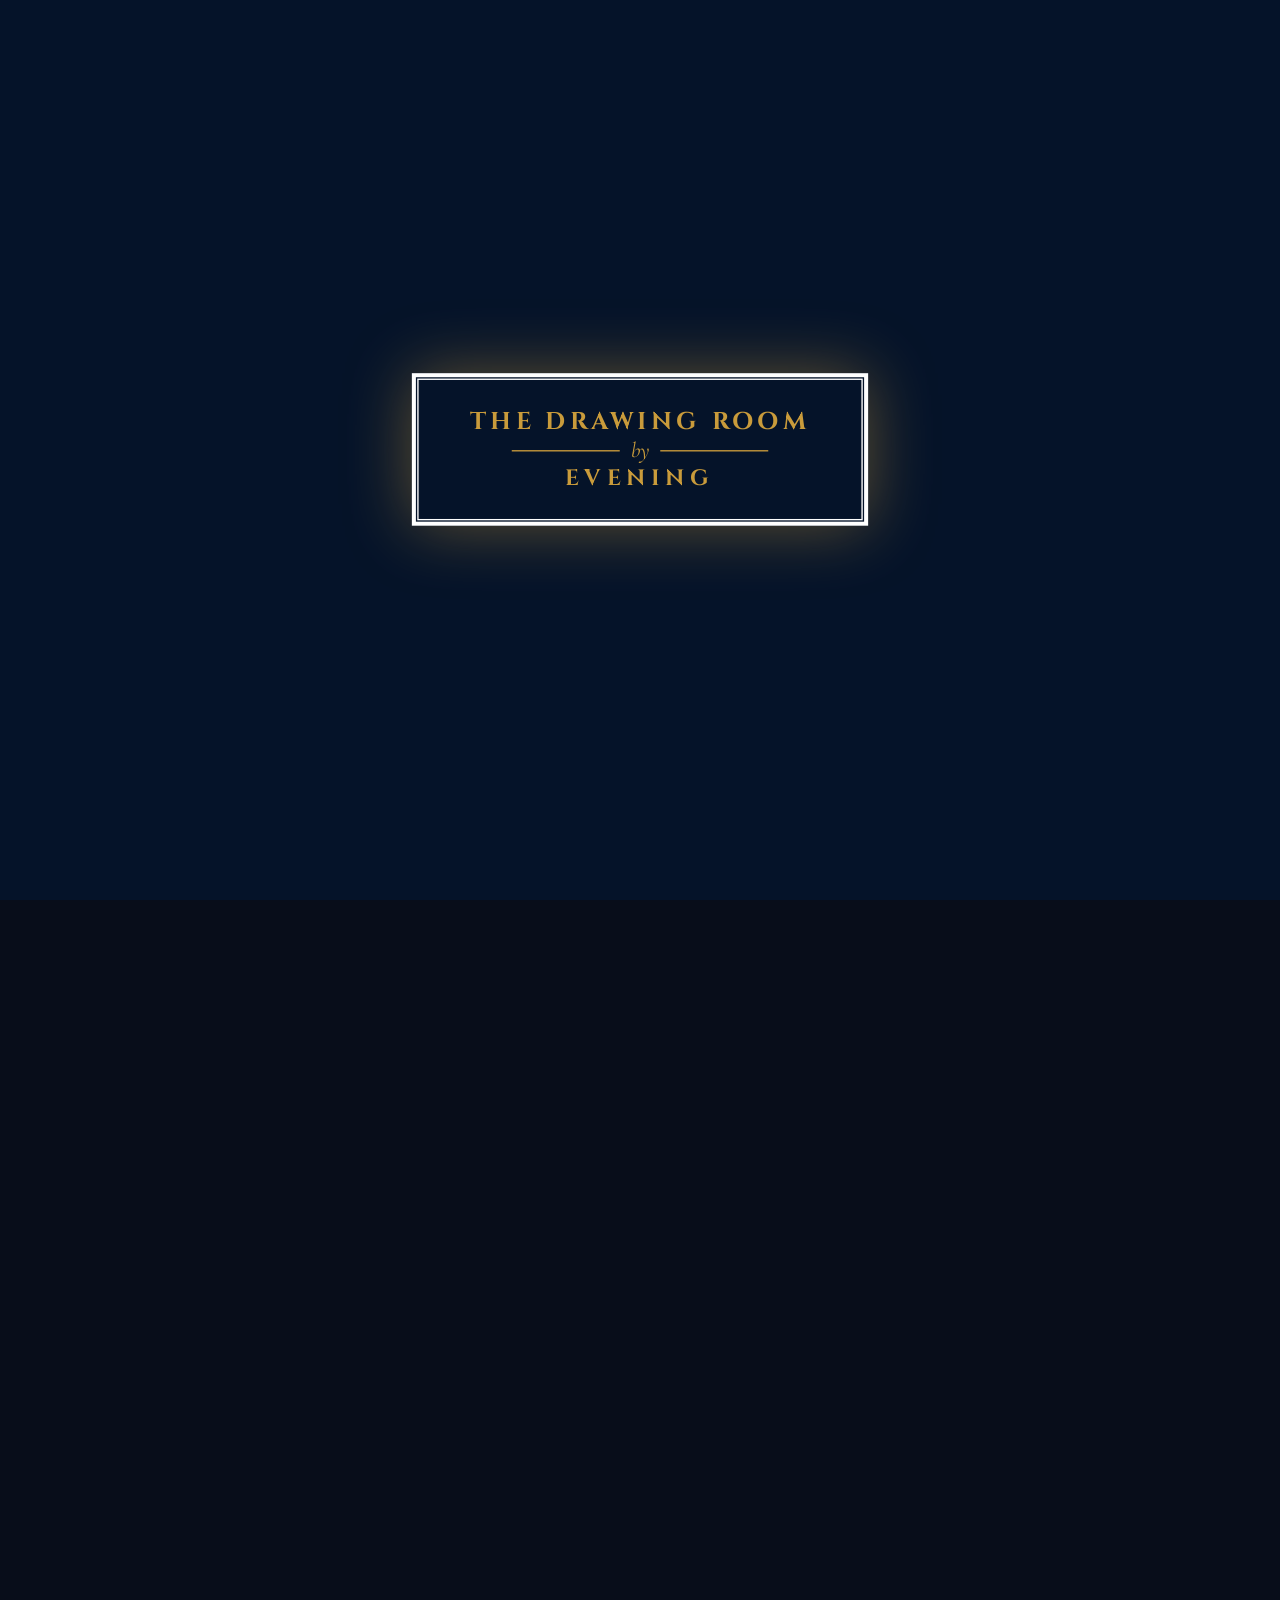
==== commit 2c323586: "SEO fixes, Sunday Events note, copy personalization SEO: fix stale domain refs across og tags/JSON-L" ====
--- a/evening.html
+++ b/evening.html
@@ -47,13 +47,15 @@
     <meta charset="UTF-8">
     <meta name="viewport" content="width=device-width, initial-scale=1.0">
     <title>The Drawing Room by Evening | Artisan Cocktails & Wine Lounge</title>
+    <meta name="description" content="Settle in for craft cocktails, fine wine, and a relaxed evening atmosphere at The Drawing Room's cosy cocktail lounge in Locksbottom.">
+    <link rel="canonical" href="https://thedrawingroom.cafe/evening.html">
 
     <!-- Open Graph / Facebook Social Share Metadata -->
     <meta property="og:type" content="website">
-    <meta property="og:url" content="https://gastronomieltd.github.io/tdr/">
-    <meta property="og:title" content="The Drawing Room of Locksbottom | Cozy Cafe & Tea Room">
-    <meta property="og:description" content="Indulge in classic English fare, afternoon tea, and artisan cocktails served elegantly in our cozy, vintage-styled sanctuary.">
-    <meta property="og:image" content="https://gastronomieltd.github.io/tdr/images/hero.jpg">
+    <meta property="og:url" content="https://thedrawingroom.cafe/evening.html">
+    <meta property="og:title" content="The Drawing Room by Evening | Artisan Cocktails & Wine Lounge">
+    <meta property="og:description" content="Settle in for craft cocktails, fine wine, and a relaxed evening atmosphere at The Drawing Room's cosy cocktail lounge in Locksbottom.">
+    <meta property="og:image" content="https://thedrawingroom.cafe/images/evening-hero.jpg">
 
     <!-- Google Fonts -->
     <link rel="preconnect" href="https://fonts.googleapis.com">
@@ -73,11 +75,11 @@
     "@context": "https://schema.org",
     "@type": "BarOrPub",
     "name": "The Drawing Room by Evening",
-    "image": "https://thedrawingroomlocksbottom.com/images/hero-night.jpg",
-    "url": "https://thedrawingroomlocksbottom.com/night.html",
+    "image": "https://thedrawingroom.cafe/images/evening-hero.jpg",
+    "url": "https://thedrawingroom.cafe/evening.html",
     "telephone": "+441689852288",
     "priceRange": "££",
-    "menu": "https://thedrawingroomlocksbottom.com/night.html#menu",
+    "menu": "https://thedrawingroom.cafe/evening.html#menu",
     "address": {
         "@type": "PostalAddress",
         "streetAddress": "405 Crofton Road, Locksbottom",
@@ -92,7 +94,12 @@
         "opens": "18:00",
         "closes": "23:30"
       }
-    ]
+    ],
+    "aggregateRating": {
+        "@type": "AggregateRating",
+        "ratingValue": "4.7",
+        "reviewCount": "366"
+    }
     }
     </script>
 </head>
@@ -170,7 +177,7 @@
             <div class="hero-about-grid">
                 <div class="hero-about-media reveal-zoom">
                     <!-- Elegant evening bar visual -->
-                    <img src="images/evening-hero2.jpg" loading="lazy" alt="Dimly lit romantic evening bar">
+                    <img src="images/evening-hero2.jpg" loading="lazy" width="500" height="625" alt="Dimly lit romantic evening bar">
                     <!-- 
                     <div class="about-badge">
                         <span class="badge-num">Cozy</span>
@@ -206,7 +213,7 @@
                     </div>
                     <div class="hero-buttons">
                         <!-- Notifications                        -->
-                        <div id="announcementBanner" class="hidden" style="margin-top: 20px; background-color: var(--accent-color); color: #fff; text-align: center; padding: 12px 24px; font-size: 14px; font-weight: 600; text-transform: propercase; letter-spacing: 1px; position: relative; z-index: 999; box-shadow: 0 4px 15px rgba(10, 45, 84, 0.05);">
+                        <div id="announcementBanner" class="hidden" style="margin-top: 20px; background-color: var(--primary-color); color: var(--accent-color); text-align: center; padding: 12px 24px; font-size: 14px; font-weight: 600; text-transform: propercase; letter-spacing: 1px; position: relative; z-index: 999; box-shadow: 0 4px 15px rgba(10, 45, 84, 0.05);">
                                 <i class="fa-solid fa-bullhorn" style="margin-right: 8px;"></i>
                                 <span id="announcementText"></span>
                         </div>
@@ -229,7 +236,7 @@
                 <!-- Specialty Card 1 -->
                 <div class="speciality-card">
                     <div class="speciality-img-wrapper reveal-zoom">
-                        <img src="images/pizza.jpg" loading="lazy" alt="Artisan Pizzas" class="speciality-img">
+                        <img src="images/pizza.jpg" loading="lazy" width="300" height="168" alt="Artisan Pizzas" class="speciality-img">
                     </div>
                     <div class="speciality-info">
                         <span class="speciality-tag">Tickle the Palate</span>
@@ -241,7 +248,7 @@
                 <!-- Specialty Card 2 -->
                 <div class="speciality-card">
                     <div class="speciality-img-wrapper reveal-zoom">
-                        <img src="images/drinks.jpg" loading="lazy" alt="A glass of red wine next to cheese board" class="speciality-img">
+                        <img src="images/drinks.jpg" loading="lazy" width="1200" height="1200" alt="A glass of red wine next to cheese board" class="speciality-img">
                     </div>
                     <div class="speciality-info">
                         <span class="speciality-tag">Pairing</span>
@@ -330,7 +337,7 @@
                 <!-- Gallery Item 1 -->
                 <div class="gallery-item">
                     <div class="gallery-img-wrapper reveal-zoom">
-                        <img src="images/pizza.jpg" loading="lazy" alt="Dimly lit romantic sofa area" class="gallery-img">
+                        <img src="images/pizza.jpg" loading="lazy" width="300" height="168" alt="Wood-fired artisan pizza" class="gallery-img">
                         <div class="gallery-overlay">
                             <i class="fa-solid fa-magnifying-glass"></i>
                         </div>
@@ -339,7 +346,7 @@
                 <!-- Gallery Item 2 -->
                 <div class="gallery-item">
                     <div class="gallery-img-wrapper reveal-zoom">
-                        <img src="images/wine.jpg" alt="Pouring red wine in a glass" class="gallery-img">
+                        <img src="images/wine.jpg" width="500" height="333" alt="Pouring red wine in a glass" class="gallery-img">
                         <div class="gallery-overlay">
                             <i class="fa-solid fa-magnifying-glass"></i>
                         </div>
@@ -348,7 +355,7 @@
                 <!-- Gallery Item 3 -->
                 <div class="gallery-item">
                     <div class="gallery-img-wrapper reveal-zoom">
-                        <img src="images/cocktails.jpg" alt="A variety of cocktails" class="gallery-img">
+                        <img src="images/cocktails.jpg" width="500" height="365" alt="A variety of cocktails" class="gallery-img">
                         <div class="gallery-overlay">
                             <i class="fa-solid fa-magnifying-glass"></i>
                         </div>
@@ -357,7 +364,7 @@
                 <!-- Gallery Item 4 -->
                 <div class="gallery-item">
                     <div class="gallery-img-wrapper reveal-zoom">
-                        <img src="images/tapas.jpg" alt="Cheese board" class="gallery-img">
+                        <img src="images/tapas.jpg" width="600" height="261" alt="Selection of warm tapas dishes" class="gallery-img">
                         <div class="gallery-overlay">
                             <i class="fa-solid fa-magnifying-glass"></i>
                         </div>
@@ -374,7 +381,7 @@
             <div class="hours-box" style="max-width: 650px;">
                 <span class="section-tagline">Join Us Today</span>
                 <h2 class="section-title">Opening Hours</h2>
-                <div id="openStatusBadge" style="margin-bottom: 25px; font-weight: 600; font-size: 14px;">
+                <div id="openStatusBadge" style="margin-bottom: 16px; font-weight: 600; font-size: 14px;">
                     <!-- JavaScript will dynamically insert "We are open now!" or "We are closed" here -->
                 </div>
                 
@@ -419,12 +426,17 @@
                     </div>
                     <div class="hours-row" id="hours-sun">
                         <span class="day">Sunday</span>
+                        <span class="time">Closed to walk-ins</span>
                         <span class="time">Closed</span>
-                        <span class="time">Closed</span>
-                    </div>
-                </div>
-                
-                <div class="hours-note" style="margin-top: 30px;">
+                    </div>
+                </div>
+
+                <div class="hours-sunday-note">
+                    <h4><i class="fa-solid fa-calendar-check"></i> Sunday Events &amp; Private Bookings</h4>
+                    <p>We welcome enquiries for private events, celebrations and special bookings on Sundays, subject to availability. Advance booking is essential.</p>
+                </div>
+
+                <div class="hours-note" style="margin-top: 18px;">
                     <p><i class="fa-solid fa-bell"></i> Booking in advance is highly recommended for afternoon tea!</p>
                 </div>
             </div>
--- a/style.css
+++ b/style.css
@@ -628,6 +628,40 @@
     /* 18-second infinite loop (6 seconds per image including crossfades) */
 }
 
+/* Hero carousel: crossfades between slides of mismatched aspect ratios,
+   so the wrapper is pinned to a fixed ratio and each slide covers it. */
+.hero-carousel {
+    aspect-ratio: 3 / 4;
+    overflow: hidden;
+    background-color: var(--primary-color);
+}
+
+.hero-carousel-slide {
+    position: absolute;
+    inset: 0;
+    width: 100%;
+    height: 100%;
+    object-fit: contain;
+    opacity: 0;
+    animation: heroCarouselFade 16s infinite;
+}
+
+.hero-carousel-slide:nth-of-type(1) {
+    animation-delay: 0s;
+}
+
+.hero-carousel-slide:nth-of-type(2) {
+    animation-delay: 8s;
+}
+
+@keyframes heroCarouselFade {
+    0% { opacity: 0; }
+    3% { opacity: 1; }
+    47% { opacity: 1; }
+    50% { opacity: 0; }
+    100% { opacity: 0; }
+}
+
 .about-img {
     width: 100%;
     height: 520px;
@@ -971,7 +1005,7 @@
     background-color: var(--primary-color);
     max-width: 650px;
     margin: 0 auto;
-    padding: 60px;
+    padding: 40px 60px;
     color: var(--text-light);
     border: 1px solid rgba(255, 255, 255, 0.1);
     text-align: center;
@@ -979,7 +1013,7 @@
 
 .hours-box .section-title {
     color: var(--text-light);
-    margin-bottom: 40px;
+    margin-bottom: 24px;
 }
 
 .hours-list {
@@ -1024,6 +1058,30 @@
 .hours-row.highlight .time {
     font-weight: 600;
     color: var(--accent-color);
+}
+
+.hours-sunday-note {
+    margin-top: 14px;
+    padding: 12px 18px;
+    border: 1px solid rgba(201, 155, 59, 0.4);
+    background-color: rgba(201, 155, 59, 0.06);
+    text-align: left;
+}
+
+.hours-sunday-note h4 {
+    display: flex;
+    align-items: center;
+    gap: 8px;
+    font-family: var(--font-heading);
+    font-size: 14px;
+    color: var(--accent-color);
+    margin-bottom: 8px;
+}
+
+.hours-sunday-note p {
+    font-size: 13px;
+    color: rgba(255, 255, 255, 0.75);
+    line-height: 1.6;
 }
 
 .hours-note {
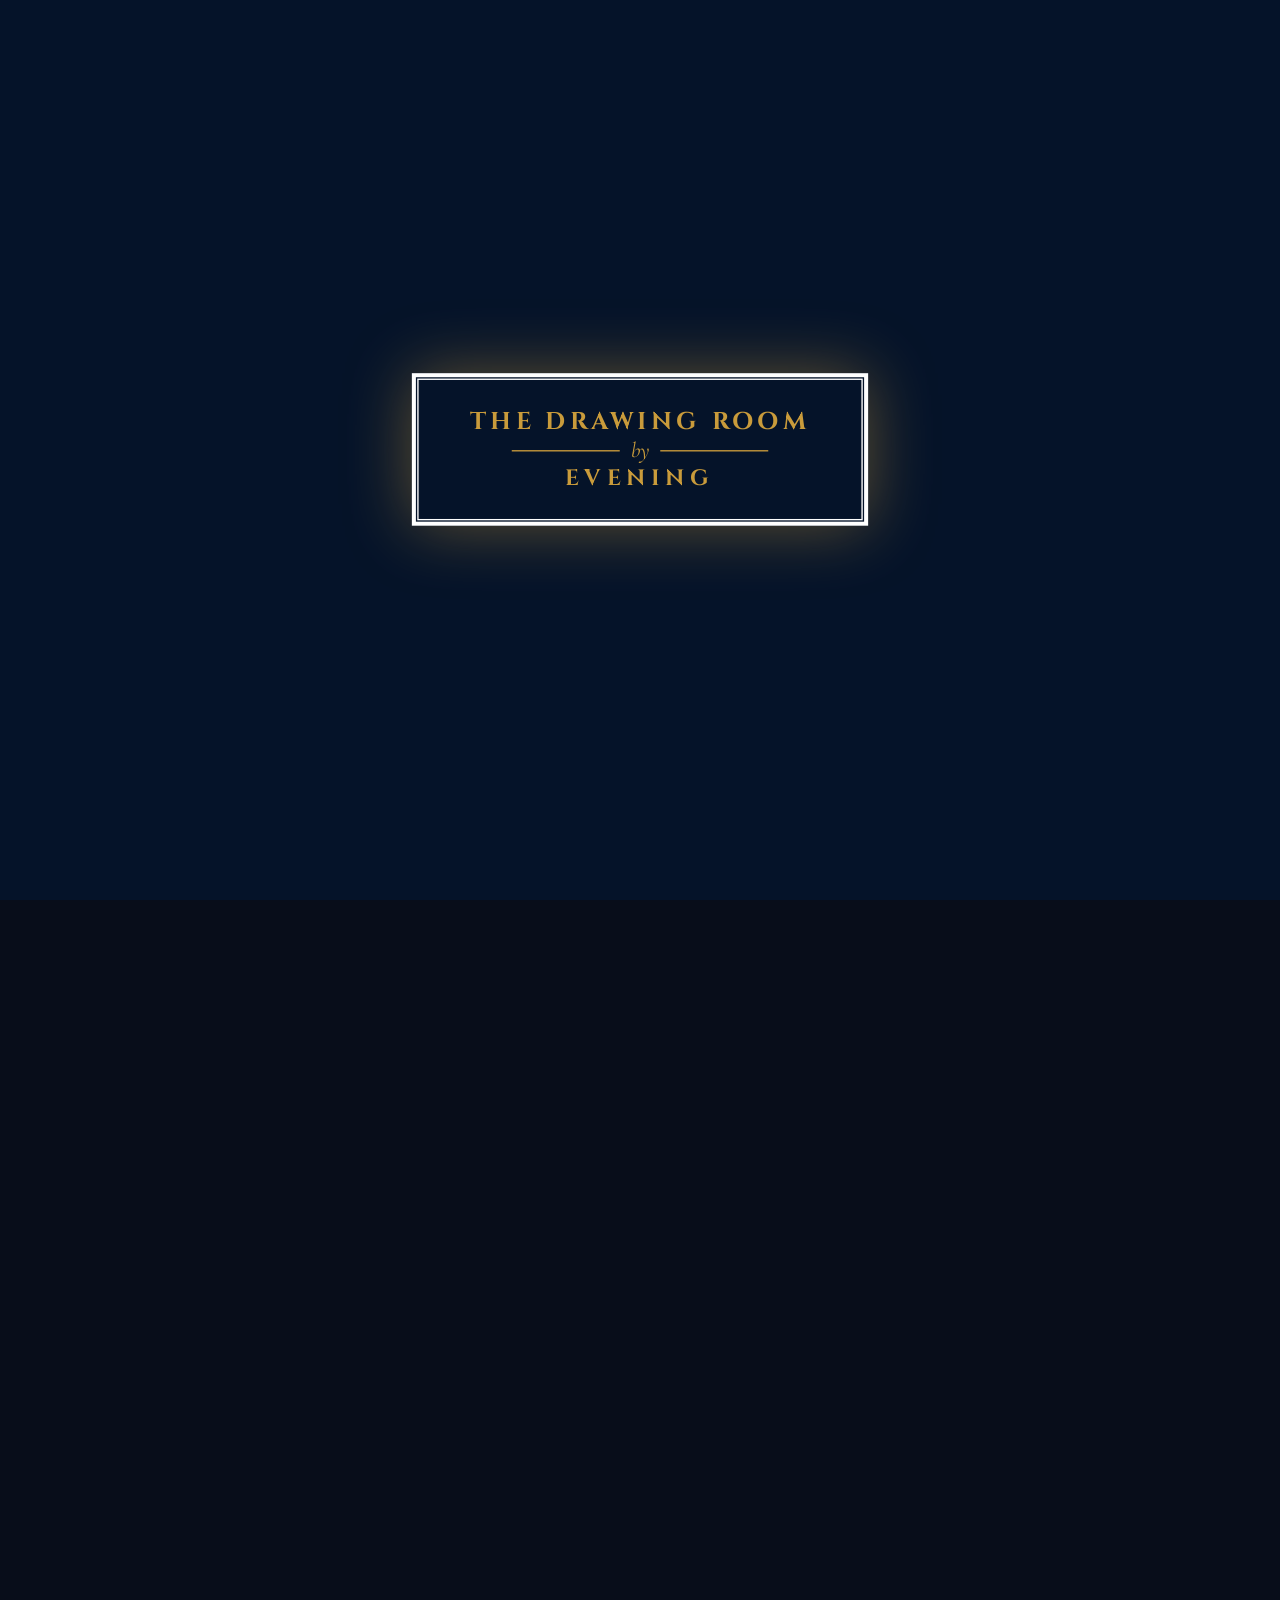
==== commit 5ec57d9c: "Add Google rating pill to header, proofread copy pass - Add a real multi-color Google G icon plus a " ====
--- a/evening.html
+++ b/evening.html
@@ -62,7 +62,8 @@
     <link rel="preconnect" href="https://fonts.gstatic.com" crossorigin>
     <link href="https://fonts.googleapis.com/css2?family=Cinzel:wght@400;600;700&family=Cormorant+Garamond:ital,wght@0,400;0,600;1,400;1,600&family=Montserrat:wght@300;400;500;600&display=swap" rel="stylesheet">
     <!-- Font Awesome for Icons -->
-    <link rel="stylesheet" href="https://cdnjs.cloudflare.com/ajax/libs/font-awesome/6.4.0/css/all.min.css">
+    <link rel="stylesheet" href="https://cdnjs.cloudflare.com/ajax/libs/font-awesome/6.4.0/css/all.min.css" media="print" onload="this.media='all'">
+    <noscript><link rel="stylesheet" href="https://cdnjs.cloudflare.com/ajax/libs/font-awesome/6.4.0/css/all.min.css"></noscript>
     <!-- Custom CSS -->
     <link rel="stylesheet" href="style.css?v=1.1">
 
@@ -122,7 +123,8 @@
             if (sessionStorage.getItem('intro_played') === 'true') {
                 document.getElementById('introLoader').style.display = 'none';
             } else {
-                document.write('<style>body { overflow: hidden; height: 100vh; }</style>');
+                document.body.style.overflow = 'hidden';
+                document.body.style.height = '100vh';
             }
         </script>
     </div>
@@ -177,7 +179,7 @@
             <div class="hero-about-grid">
                 <div class="hero-about-media reveal-zoom">
                     <!-- Elegant evening bar visual -->
-                    <img src="images/evening-hero2.jpg" loading="lazy" width="500" height="625" alt="Dimly lit romantic evening bar">
+                    <img src="images/evening-hero2.jpg" fetchpriority="high" width="500" height="625" alt="Dimly lit romantic evening bar">
                     <!-- 
                     <div class="about-badge">
                         <span class="badge-num">Cozy</span>
@@ -190,7 +192,7 @@
                     <h1 class="hero-title">Relaxing Dine & Wine</h1>
                     <p class="section-desc">Nestled in the heart of Locksbottom, The Drawing Room is a charming haven that radiates warmth and elegant simplicity. 
                         The Drawing Room by Evening is designed as a sophisticated yet deeply cosy hideaway to decompress after a busy day.</p>
-                    <p class="section-desc">Our dedicated team is committed to serving heartwarming artisan food with wide range of wines and spirits.</p>
+                    <p class="section-desc">Our dedicated team is committed to serving heartwarming artisan food with a wide range of wines and spirits.</p>
                     <div class="about-features">
                         <div class="feature-item">
                             <i class="fa-solid fa-pizza-slice"></i>
@@ -207,7 +209,7 @@
                         <div class="feature-item">
                             <i class="fa-solid fa-cookie-bite"></i>
                             <div>
-                                <h4>Indulge in warm, rich slice of cake or coffee.</h4>
+                                <h4>Indulge in a warm, rich slice of cake or coffee.</h4>
                             </div>
                         </div>
                     </div>
@@ -449,14 +451,14 @@
             <div class="section-header">
                 <span class="section-tagline">Get In Touch</span>
                 <h2 class="section-title">We’d Love to Welcome You</h2>
-                <p class="section-subtitle-text">For general inquiries or to secure a reservation for afternoon tea, please message us.</p>
+                <p class="section-subtitle-text">For general enquiries or to secure a reservation for afternoon tea, please message us.</p>
             </div>
 
             <div class="contact-grid">
                 <!-- Contact Information -->
                 <div class="contact-info">
                     <h3 class="contact-heading">The Drawing Room</h3>
-                    <p class="contact-intro">Located convenietnly on Crofton Road, we are a perfect local getaway for Orpington residents and visitors alike.</p>
+                    <p class="contact-intro">Located conveniently on Crofton Road, we are a perfect local getaway for Orpington residents and visitors alike.</p>
                     
                     <div class="info-list">
                         <!-- Click to open Google Maps directly -->
--- a/style.css
+++ b/style.css
@@ -117,6 +117,13 @@
     color: var(--text-muted);
 }
 
+/* Specialities header: widen so the subtitle sits on one line, and trim the
+   gap above the cards */
+#specialities .section-header {
+    max-width: 760px;
+    margin-bottom: 40px;
+}
+
 /* Buttons */
 .btn {
     display: inline-block;
@@ -368,6 +375,57 @@
     transform: translateY(-5px);
 }
 
+/* Google rating badge: text content, so it overrides the fixed circular
+   34x34 sizing the other .header-socials a icons use */
+.header-socials a.header-rating {
+    width: auto;
+    height: 34px;
+    border-radius: 17px;
+    padding: 0 10px;
+    gap: 4px;
+    font-size: 11px;
+    font-weight: 600;
+    color: #ffffff;
+    background: linear-gradient(to bottom, rgba(255, 255, 255, 0.12), rgba(255, 255, 255, 0.04));
+    border-color: rgba(255, 255, 255, 0.28);
+    box-shadow: 0 2px 5px rgba(0, 0, 0, 0.25), inset 0 1px 0 rgba(255, 255, 255, 0.12);
+    white-space: nowrap;
+}
+
+.header-socials a.header-rating svg {
+    color: var(--accent-color);
+    flex-shrink: 0;
+}
+
+.header-rating-score {
+    margin-right: 2px;
+}
+
+.header-rating-count {
+    color: rgba(255, 255, 255, 0.6);
+    font-weight: 500;
+}
+
+.header-socials a.header-rating:hover {
+    border-color: var(--accent-color);
+    box-shadow: 0 4px 10px rgba(0, 0, 0, 0.3), inset 0 1px 0 rgba(255, 255, 255, 0.15);
+    transform: translateY(-2px);
+}
+
+/* Google Reviews Default & Hover States */
+.header-socials a.social-google {
+    background-color: #ffffff;
+    color: #4285f4;
+    border-color: #ffffff;
+}
+
+.header-socials a.social-google:hover {
+    background-color: #ffffff;
+    color: #4285f4;
+    border-color: #ffffff;
+    transform: translateY(-5px);
+}
+
 /* Navigation Links */
 .nav-links {
     display: flex;
@@ -540,7 +598,7 @@
    ========================================================================== */
 .hero-about {
     padding-top: calc(var(--header-height) + 60px); /* Keeps content clear of fixed navbar */
-    min-height: 100vh;
+    min-height: 108vh;
     display: flex;
     align-items: center;
 }
@@ -556,6 +614,7 @@
     display: flex;
     flex-direction: column;
     align-items: flex-start;
+    justify-content: space-between;
 }
 
 .hero-subtitle {
@@ -571,7 +630,7 @@
     font-family: var(--font-heading);
     font-size: 44px;
     line-height: 1.25;
-    margin-bottom: 24px;
+    margin-bottom: 18px;
     font-weight: 700;
     letter-spacing: 1px;
 }
@@ -587,7 +646,7 @@
 */
 
 .hero-about-text .section-desc {
-    margin-bottom: 20px;
+    margin-bottom: 14px;
     font-size: 15px;
     color: var(--text-muted);
 }
@@ -595,7 +654,7 @@
 .hero-about-text .hero-buttons {
     display: flex;
     gap: 15px;
-    margin-top: 20px;
+    margin-top: 10px;
 }
 
 .hero-about-media {
@@ -604,9 +663,69 @@
     gap: 40px;
 }
 
-/* Quick actions over the hero photo - mobile only, see the 768px breakpoint below */
+/* Gradient scrim behind the hero photo's quick-action buttons */
+.hero-about-media .about-image-wrapper::after {
+    content: "";
+    position: absolute;
+    left: 0;
+    right: 0;
+    bottom: 0;
+    height: 22%;
+    background: linear-gradient(to top, rgba(6, 14, 26, 0.85) 0%, rgba(6, 14, 26, 0.5) 55%, rgba(6, 14, 26, 0) 100%);
+    pointer-events: none;
+}
+
+/* Quick actions over the hero photo */
 .hero-image-cta {
-    display: none;
+    display: flex;
+    flex-direction: column;
+    position: absolute;
+    left: 50%;
+    bottom: 18px;
+    transform: translateX(-50%);
+    width: min(280px, calc(100% - 32px));
+    gap: 8px;
+    z-index: 2;
+}
+
+.hero-image-cta-row {
+    display: flex;
+    gap: 8px;
+}
+
+.hero-image-cta-btn.hero-image-cta-full {
+    flex: none;
+    width: 100%;
+    height: 36px;
+}
+
+.hero-image-cta-btn {
+    flex: 1;
+    display: flex;
+    align-items: center;
+    justify-content: center;
+    height: 36px;
+    border-radius: 2px;
+    font-family: var(--font-body);
+    font-weight: 600;
+    font-size: 12px;
+    letter-spacing: 0.03em;
+    text-transform: uppercase;
+    text-align: center;
+    text-decoration: none;
+    padding: 0 6px;
+    transition: var(--transition-fast);
+}
+
+.hero-image-cta-btn.primary {
+    background-color: var(--accent-color);
+    color: #241a07;
+}
+
+.hero-image-cta-btn.secondary {
+    background-color: transparent;
+    color: #fff;
+    border: 1px solid rgba(255, 255, 255, 0.85);
 }
 
 /* ==========================================================================
@@ -634,6 +753,23 @@
     aspect-ratio: 3 / 4;
     overflow: hidden;
     background-color: var(--primary-color);
+}
+
+/* The announcement banner's space is always reserved in the layout (sized
+   for a generous multi-line message), even while there's no active
+   announcement, so showing/hiding it never changes the text column's
+   height - which would otherwise force the hero photo beside it to
+   visibly resize once the banner's content loads in from Google Sheets. */
+#announcementBanner {
+    min-height: 90px;
+    display: flex;
+    align-items: center;
+    justify-content: center;
+}
+
+#announcementBanner.announcement-inactive {
+    opacity: 0;
+    pointer-events: none;
 }
 
 .hero-carousel-slide {
@@ -643,7 +779,7 @@
     height: 100%;
     object-fit: contain;
     opacity: 0;
-    animation: heroCarouselFade 16s infinite;
+    animation: heroCarouselFade 24s infinite;
 }
 
 .hero-carousel-slide:nth-of-type(1) {
@@ -652,13 +788,17 @@
 
 .hero-carousel-slide:nth-of-type(2) {
     animation-delay: 8s;
+}
+
+.hero-carousel-slide:nth-of-type(3) {
+    animation-delay: 16s;
 }
 
 @keyframes heroCarouselFade {
     0% { opacity: 0; }
     3% { opacity: 1; }
-    47% { opacity: 1; }
-    50% { opacity: 0; }
+    30% { opacity: 1; }
+    33% { opacity: 0; }
     100% { opacity: 0; }
 }
 
@@ -713,7 +853,7 @@
 .about-features {
     margin-top: 10px;
     display: grid;
-    gap: 24px;
+    gap: 12px;
 }
 
 .feature-item {
@@ -736,9 +876,161 @@
     letter-spacing: 1px;
 }
 
+.nhs-highlight {
+    color: var(--accent-color);
+}
+
 .feature-item p {
     color: var(--text-muted);
     font-size: 14px;
+}
+
+/* ==========================================================================
+   Today's Bakes Strip (rotating photos of the day's homemade cakes)
+   ========================================================================== */
+.bakes-strip {
+    background-color: var(--primary-color);
+    padding: 32px 0 36px;
+}
+
+.bakes-strip-label {
+    text-align: center;
+    font-family: var(--font-heading);
+    font-size: 17px;
+    font-weight: 700;
+    letter-spacing: 2px;
+    text-transform: uppercase;
+    color: var(--accent-color);
+    margin: 0 0 4px;
+}
+
+.bakes-strip-subtext {
+    text-align: center;
+    font-size: 15px;
+    color: rgba(255, 255, 255, 0.75);
+    margin: 0 0 18px;
+}
+
+.bakes-strip-subtext a {
+    color: var(--accent-color);
+    text-decoration: underline;
+    font-weight: 600;
+}
+
+.bakes-strip-photo {
+    position: relative;
+    max-width: 480px;
+    aspect-ratio: 11 / 10;
+    margin: 0 auto;
+    overflow: hidden;
+}
+
+/* The number of photos found in images/bakes/ varies, so timing can't be
+   baked into fixed nth-of-type delays any more - script.js toggles this
+   "is-active" class on one photo/caption at a time on an interval instead,
+   and this transition handles the crossfade. */
+.bakes-strip-photo img {
+    position: absolute;
+    inset: 0;
+    width: 100%;
+    height: 100%;
+    object-fit: cover;
+    transform: scale(1.25);
+    opacity: 0;
+    transition: opacity 1s ease;
+}
+
+.bakes-strip-photo img.is-active {
+    opacity: 1;
+}
+
+.bakes-strip-caption-wrap {
+    position: relative;
+    max-width: 480px;
+    height: 20px;
+    margin: 10px auto 0;
+}
+
+.bakes-strip-caption {
+    display: block;
+    text-align: center;
+    font-family: var(--font-heading);
+    font-size: 13px;
+    font-weight: 700;
+    letter-spacing: 1px;
+    color: var(--accent-color);
+    opacity: 0;
+    transition: opacity 1s ease;
+}
+
+.bakes-strip-caption.is-active {
+    opacity: 1;
+}
+
+/* Desktop: continuously scrolling filmstrip instead of the single-photo
+   crossfade, so the wide section doesn't sit mostly empty either side of a
+   narrow box. Hidden by default (mobile uses .bakes-strip-photo above). */
+.bakes-strip-track {
+    display: none;
+}
+
+@media (min-width: 769px) {
+    .bakes-strip-photo,
+    .bakes-strip-caption-wrap {
+        display: none;
+    }
+
+    .bakes-strip-track {
+        display: block;
+        overflow: hidden;
+        width: 100%;
+    }
+
+    .bakes-strip-row {
+        display: flex;
+        align-items: flex-start;
+        gap: 20px;
+        width: max-content;
+        /* Duration scales with however many photos script.js finds in
+           images/bakes/, so the per-tile speed stays constant regardless
+           of count (set as an inline style alongside the tiles) */
+        animation: bakesStripScroll var(--bakes-scroll-duration, 36s) linear infinite;
+    }
+
+    .bakes-tile {
+        display: flex;
+        flex-direction: column;
+        align-items: center;
+        gap: 8px;
+        flex: none;
+    }
+
+    .bakes-tile-photo {
+        display: block;
+        height: 300px;
+        width: calc(300px * 11 / 10);
+        overflow: hidden;
+    }
+
+    .bakes-tile-photo img {
+        width: 100%;
+        height: 100%;
+        object-fit: cover;
+        transform: scale(1.25);
+    }
+
+    .bakes-tile-name {
+        font-family: var(--font-heading);
+        font-size: 12px;
+        font-weight: 700;
+        letter-spacing: 1px;
+        color: var(--accent-color);
+    }
+
+    @keyframes bakesStripScroll {
+        from { transform: translateX(0); }
+        to { transform: translateX(-50%); }
+    }
 }
 
 /* ==========================================================================
@@ -769,10 +1061,14 @@
     border-color: var(--accent-color);
 }
 
+/* Box follows the Afternoon Tea photo's own ratio (765:1020), so that photo
+   shows in full with no cropping, while the other two cards' photos are
+   cropped by object-fit to the same box, keeping all three cards equal height. */
 .speciality-img-wrapper {
     position: relative;
     overflow: hidden;
-    height: 280px;
+    height: auto;
+    aspect-ratio: 765 / 1020;
 }
 
 .speciality-img {
@@ -786,8 +1082,9 @@
     transform: scale(1.06);
 }
 
+
 .speciality-info {
-    padding: 35px 30px;
+    padding: 22px 30px;
     text-align: center;
     display: flex;
     flex-direction: column;
@@ -800,7 +1097,7 @@
     letter-spacing: 2px;
     color: var(--accent-color);
     font-weight: 600;
-    margin-bottom: 12px;
+    margin-bottom: 8px;
     display: block;
 }
 
@@ -808,14 +1105,79 @@
     font-family: var(--font-heading);
     font-size: 21px;
     color: var(--primary-color);
-    margin-bottom: 15px;
+    margin-bottom: 10px;
     font-weight: 600;
 }
 
 .speciality-card-desc {
     font-size: 14px;
     color: var(--text-muted);
+    line-height: 1.6;
+}
+
+/* ==========================================================================
+   Private Events Section
+   ========================================================================== */
+.private-events {
+    display: grid;
+    grid-template-columns: 1fr 1.1fr;
+    background-color: var(--primary-color);
+}
+
+.private-events-photo {
+    /* A definite height (not just min-height) is required here: with only
+       min-height, the img's height:100% has no definite parent height to
+       resolve against and falls back to the photo's own intrinsic size,
+       which for a tall crop blows the whole section out to match it */
+    height: 460px;
+}
+
+.private-events-photo img {
+    width: 100%;
+    height: 100%;
+    object-fit: cover;
+}
+
+.private-events-text {
+    display: flex;
+    flex-direction: column;
+    justify-content: center;
+    align-items: flex-start;
+    padding: 56px 60px;
+}
+
+.private-events-text .section-title {
+    color: var(--text-light);
+    text-align: left;
+    margin-bottom: 16px;
+}
+
+.private-events-text p {
+    font-size: 15px;
     line-height: 1.7;
+    color: rgba(255, 255, 255, 0.78);
+    margin: 0 0 28px;
+    max-width: 42ch;
+}
+
+@media (max-width: 768px) {
+    .private-events {
+        grid-template-columns: 1fr;
+    }
+
+    .private-events-photo {
+        height: 320px;
+    }
+
+    .private-events-text {
+        padding: 40px 24px;
+        align-items: center;
+        text-align: center;
+    }
+
+    .private-events-text p {
+        max-width: none;
+    }
 }
 
 /* ==========================================================================
@@ -986,7 +1348,7 @@
    ========================================================================== */
 .hours {
     position: relative;
-    background-image: url('images/hero.jpg');
+    background-image: url('images/interior.jpg');
     background-size: cover;
     background-position: center;
     background-attachment: fixed;
@@ -1001,11 +1363,18 @@
     background-color: rgba(10, 45, 84, 0.85);
 }
 
+/* Tighter than the default section padding, so this card - tagline, title,
+   status badge, 7-row table and Sunday events note - fits closer to one
+   screen instead of overflowing below the fold */
+#hours.section-padding {
+    padding: 50px 0;
+}
+
 .hours-box {
     background-color: var(--primary-color);
     max-width: 650px;
     margin: 0 auto;
-    padding: 40px 60px;
+    padding: 28px 60px;
     color: var(--text-light);
     border: 1px solid rgba(255, 255, 255, 0.1);
     text-align: center;
@@ -1013,13 +1382,13 @@
 
 .hours-box .section-title {
     color: var(--text-light);
-    margin-bottom: 24px;
+    margin-bottom: 14px;
 }
 
 .hours-list {
     display: flex;
     flex-direction: column;
-    gap: 12px;
+    gap: 6px;
 }
 
 .hours-row {
@@ -1061,8 +1430,8 @@
 }
 
 .hours-sunday-note {
-    margin-top: 14px;
-    padding: 12px 18px;
+    margin-top: 10px;
+    padding: 10px 16px;
     border: 1px solid rgba(201, 155, 59, 0.4);
     background-color: rgba(201, 155, 59, 0.06);
     text-align: left;
@@ -1075,7 +1444,7 @@
     font-family: var(--font-heading);
     font-size: 14px;
     color: var(--accent-color);
-    margin-bottom: 8px;
+    margin-bottom: 5px;
 }
 
 .hours-sunday-note p {
@@ -1126,6 +1495,16 @@
    ========================================================================== */
 .contact {
     background-color: var(--bg-white);
+}
+
+/* Tighter than the default section padding/header gap, so this section
+   (with a fairly tall form) fits closer to one screen */
+#contact.section-padding {
+    padding: 40px 0;
+}
+
+#contact .section-header {
+    margin-bottom: 24px;
 }
 
 .contact-grid {
@@ -1145,14 +1524,14 @@
 
 .contact-intro {
     color: var(--text-muted);
-    margin-bottom: 40px;
+    margin-bottom: 16px;
 }
 
 .info-list {
     display: flex;
     flex-direction: column;
-    gap: 30px;
-    margin-bottom: 40px;
+    gap: 14px;
+    margin-bottom: 18px;
 }
 
 .info-item {
@@ -1207,30 +1586,30 @@
    ========================================================================== */
 .contact-form-container {
     background-color: var(--bg-light);
-    padding: 25px;
+    padding: 20px;
     border: 1px solid var(--border-color);
     box-shadow: 0 10px 40px rgba(0, 0, 0, 0.03);
     position: relative;
-    min-height: 450px;
+    min-height: 400px;
 }
 
 .contact-form {
     display: flex;
     flex-direction: column;
-    gap: 10px;
+    gap: 8px;
     transition: opacity var(--transition-fast);
 }
 
 .form-group-row {
     display: grid;
     grid-template-columns: 1fr 1fr;
-    gap: 10px;
+    gap: 8px;
 }
 
 .form-group {
     display: flex;
     flex-direction: column;
-    gap: 5px;
+    gap: 3px;
 }
 
 .form-group label {
@@ -1247,8 +1626,8 @@
 .contact-form select {
     width: 100%;
     min-width: 0;
-    height: 44px;
-    padding: 10px 12px;
+    height: 38px;
+    padding: 8px 12px;
     font-family: var(--font-body);
     font-size: 14px;
     border: 1px solid var(--border-color);
@@ -1269,9 +1648,9 @@
     display: block;    /* Overrides mobile WebKit native inline-flex user-agent layouts */
     width: 100% !important;
     min-width: 0;
-    height: 50px;
-    padding: 0 14px;   /* Removes vertical padding completely, letting height: 50px center placeholder */
-    line-height: 50px;
+    height: 38px;
+    padding: 0 14px;   /* Removes vertical padding completely, letting height: 38px center placeholder */
+    line-height: 38px;
     box-sizing: border-box;
 }
 
@@ -1294,7 +1673,7 @@
 
 .btn-submit {
     align-self: flex-start;
-    padding: 12px 32px;
+    padding: 10px 32px;
 }
 
 /* Form Success State */
@@ -1451,6 +1830,33 @@
 /* ==========================================================================
    Responsive Media Queries
    ========================================================================== */
+/* Two-column hero still applies here, but narrower text column wraps onto
+   more lines, overflowing past the image's bottom edge; tighten spacing so
+   the text column's height stays closer to the image's. */
+@media (min-width: 1025px) and (max-width: 1300px) {
+    .hero-title {
+        font-size: 34px;
+        margin-bottom: 16px;
+    }
+    .hero-subtitle {
+        margin-bottom: 10px;
+    }
+    .hero-about-text .section-desc {
+        margin-bottom: 14px;
+        font-size: 14px;
+    }
+    .about-features {
+        gap: 16px;
+        margin-top: 6px;
+    }
+    .feature-item {
+        gap: 14px;
+    }
+    .feature-item h4 {
+        font-size: 14px;
+    }
+}
+
 @media (max-width: 1024px) {
     .hero-about-grid {
         grid-template-columns: 1fr;
@@ -1597,57 +2003,6 @@
         position: relative; /* Unlocks absolute positioning for the badge */
     }
 
-    /* Gradient scrim behind the hero photo's mobile quick-action buttons */
-    .hero-about-media .about-image-wrapper::after {
-        content: "";
-        position: absolute;
-        left: 0;
-        right: 0;
-        bottom: 0;
-        height: 22%;
-        background: linear-gradient(to top, rgba(6, 14, 26, 0.85) 0%, rgba(6, 14, 26, 0.5) 55%, rgba(6, 14, 26, 0) 100%);
-        pointer-events: none;
-    }
-
-    .hero-image-cta {
-        display: flex;
-        position: absolute;
-        left: 16px;
-        right: 16px;
-        bottom: 18px;
-        gap: 8px;
-        z-index: 2;
-    }
-
-    .hero-image-cta-btn {
-        flex: 1;
-        display: flex;
-        align-items: center;
-        justify-content: center;
-        height: 44px;
-        border-radius: 2px;
-        font-family: var(--font-body);
-        font-weight: 600;
-        font-size: 12px;
-        letter-spacing: 0.03em;
-        text-transform: uppercase;
-        text-align: center;
-        text-decoration: none;
-        padding: 0 6px;
-        transition: var(--transition-fast);
-    }
-
-    .hero-image-cta-btn.primary {
-        background-color: var(--accent-color);
-        color: #241a07;
-    }
-
-    .hero-image-cta-btn.secondary {
-        background-color: transparent;
-        color: #fff;
-        border: 1px solid rgba(255, 255, 255, 0.85);
-    }
-
     .about-img {
         width: 100%;
         height: 520px;
@@ -1917,11 +2272,18 @@
         gap: 10px;
         margin-right: 0; /* Clears mobile margin-right that was shifting the logo to the right */
     }
-    
+
     .header-socials a {
         width: 30px;
         height: 30px;
         font-size: 12px;
+    }
+
+    /* The rating badge pushes this row wide enough to collide with the
+       centered logo box at phone widths - keep the nav bar to just
+       Facebook/Instagram there (Google rating still shows in Contact) */
+    .nav-container .header-socials a.header-rating {
+        display: none;
     }
 
     input[type="date"],
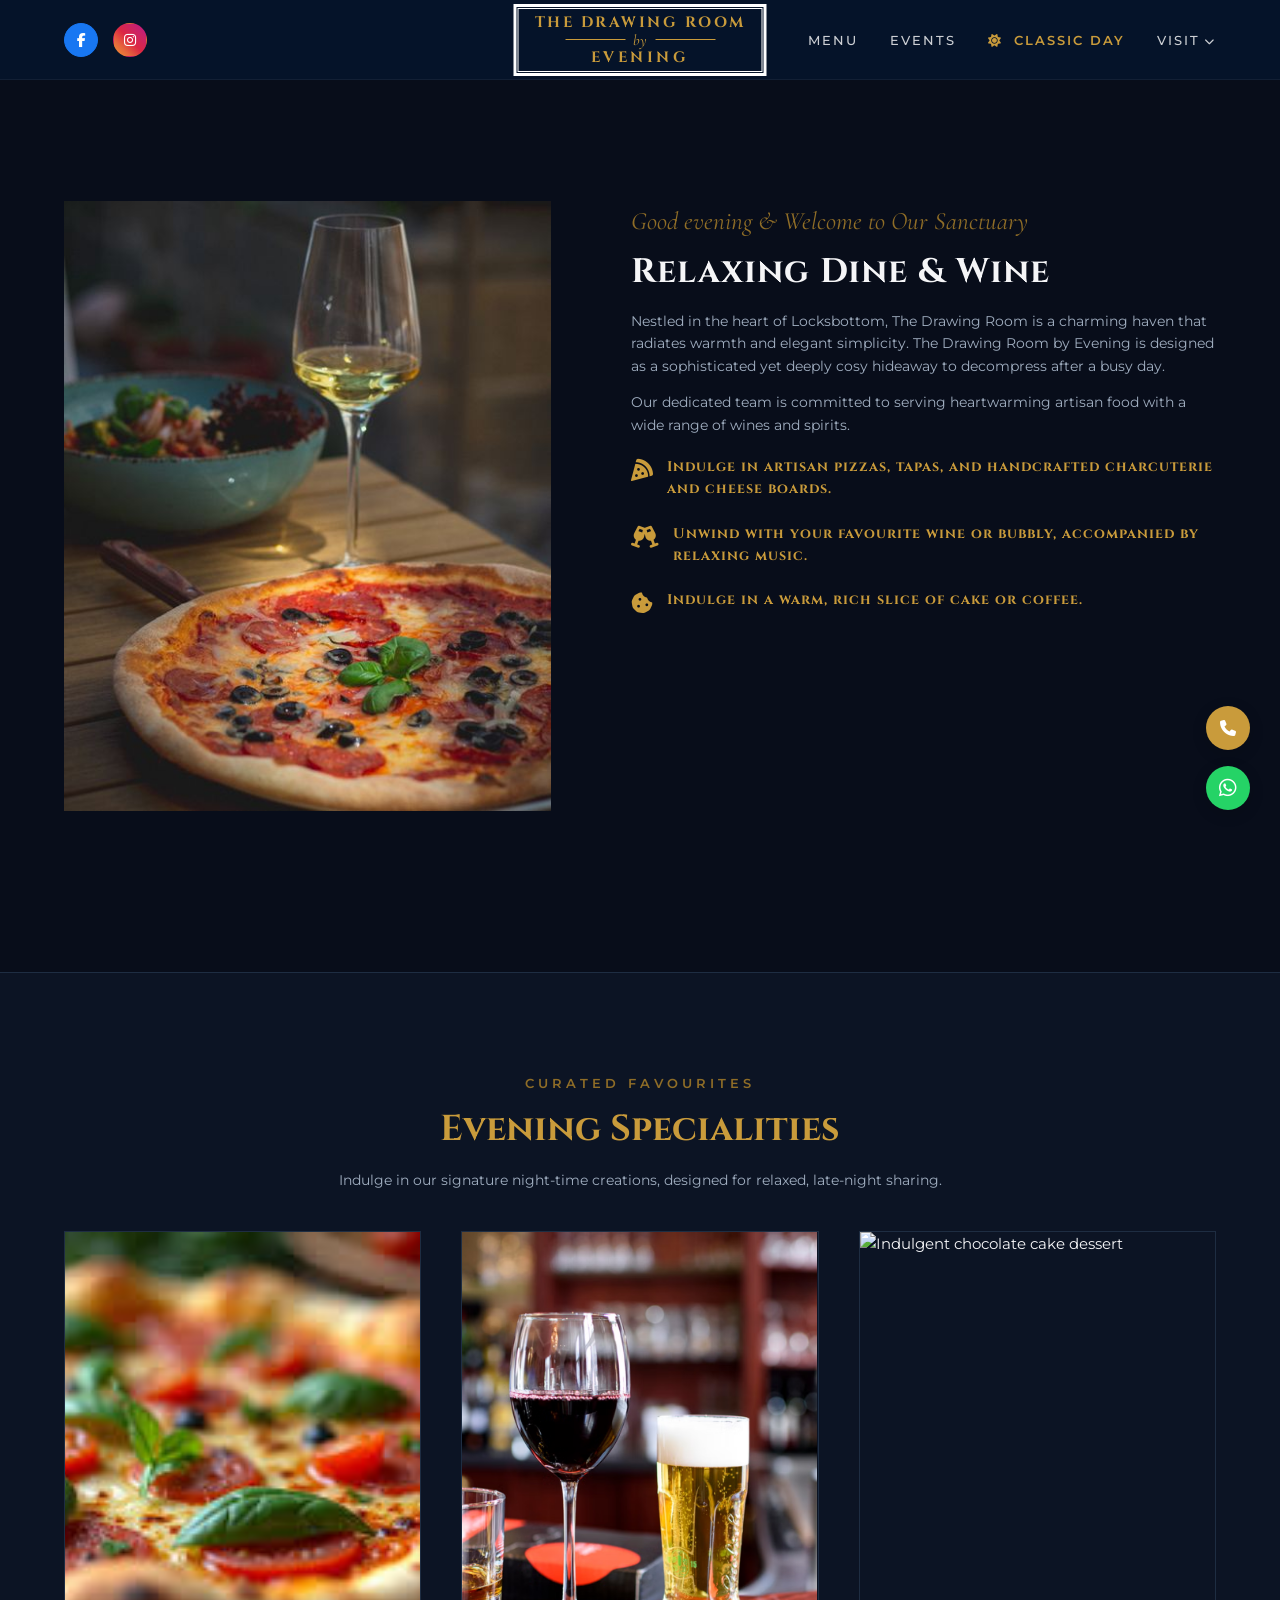
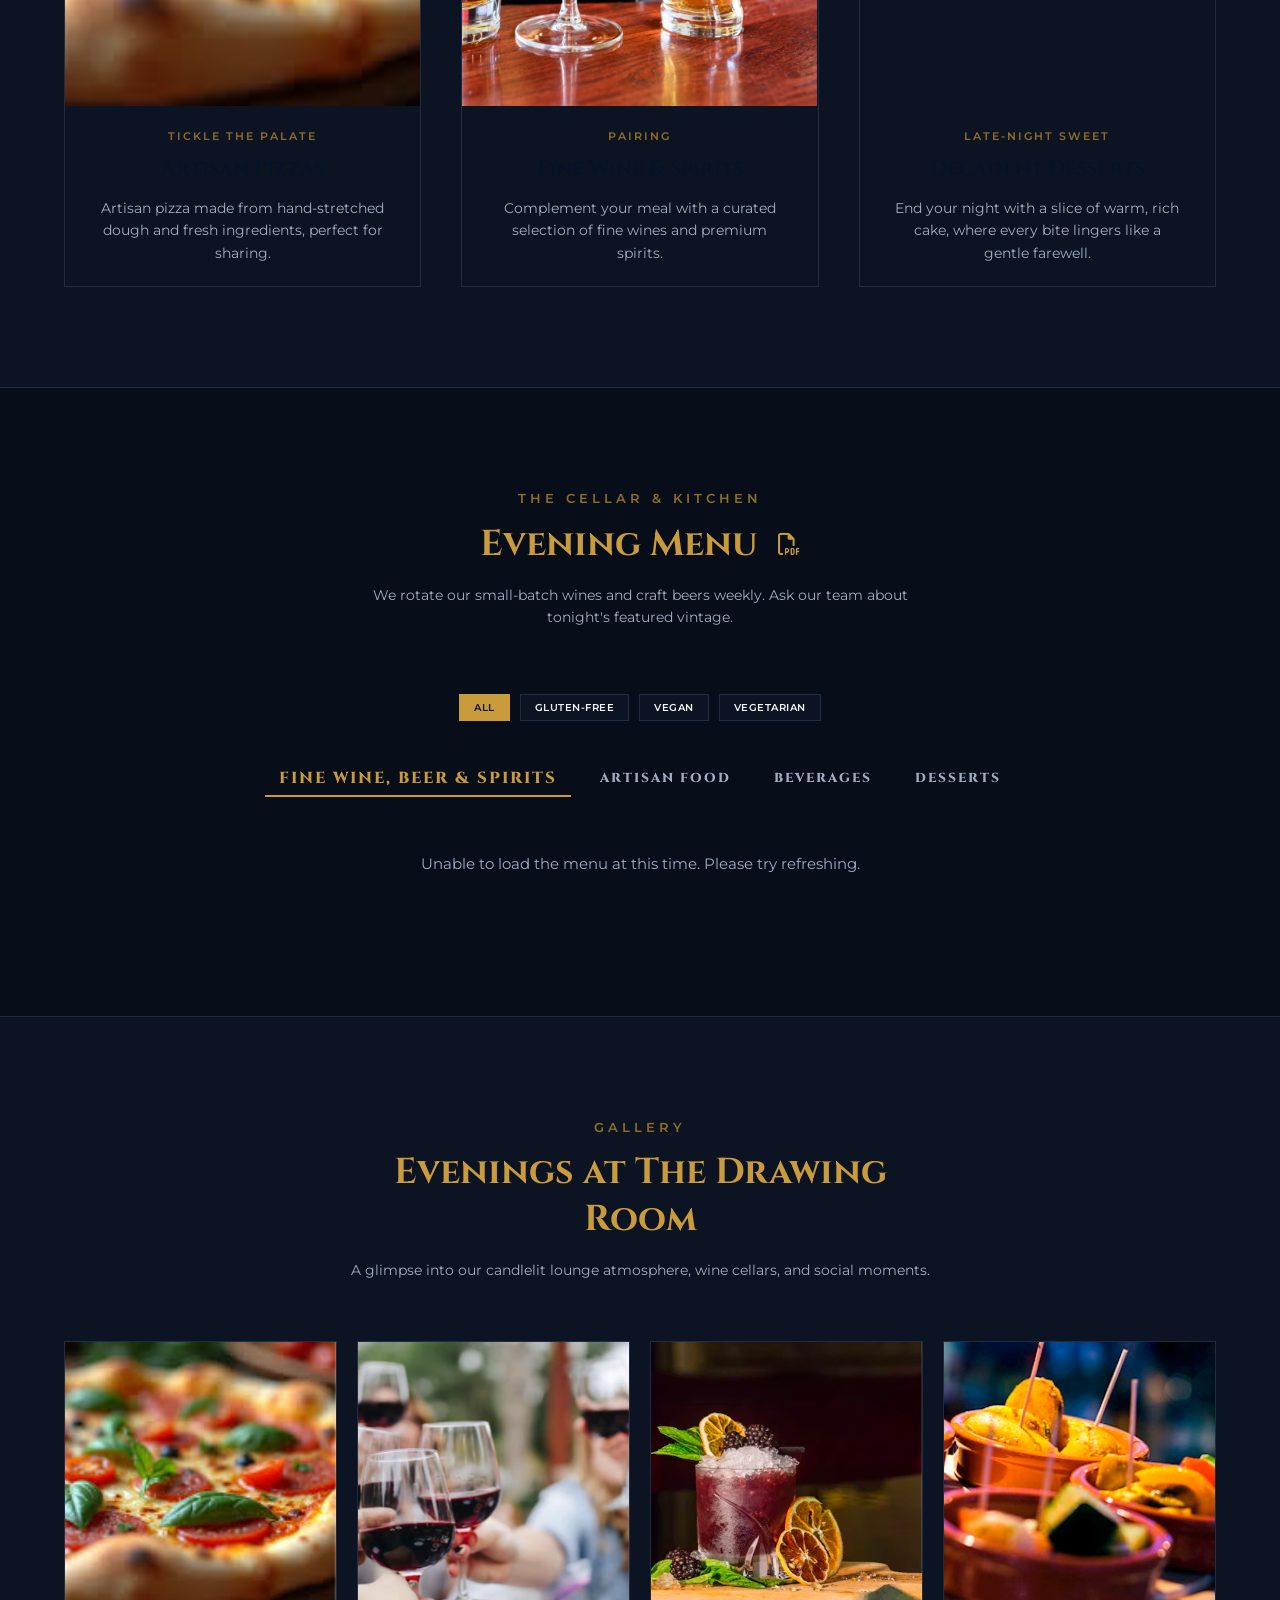
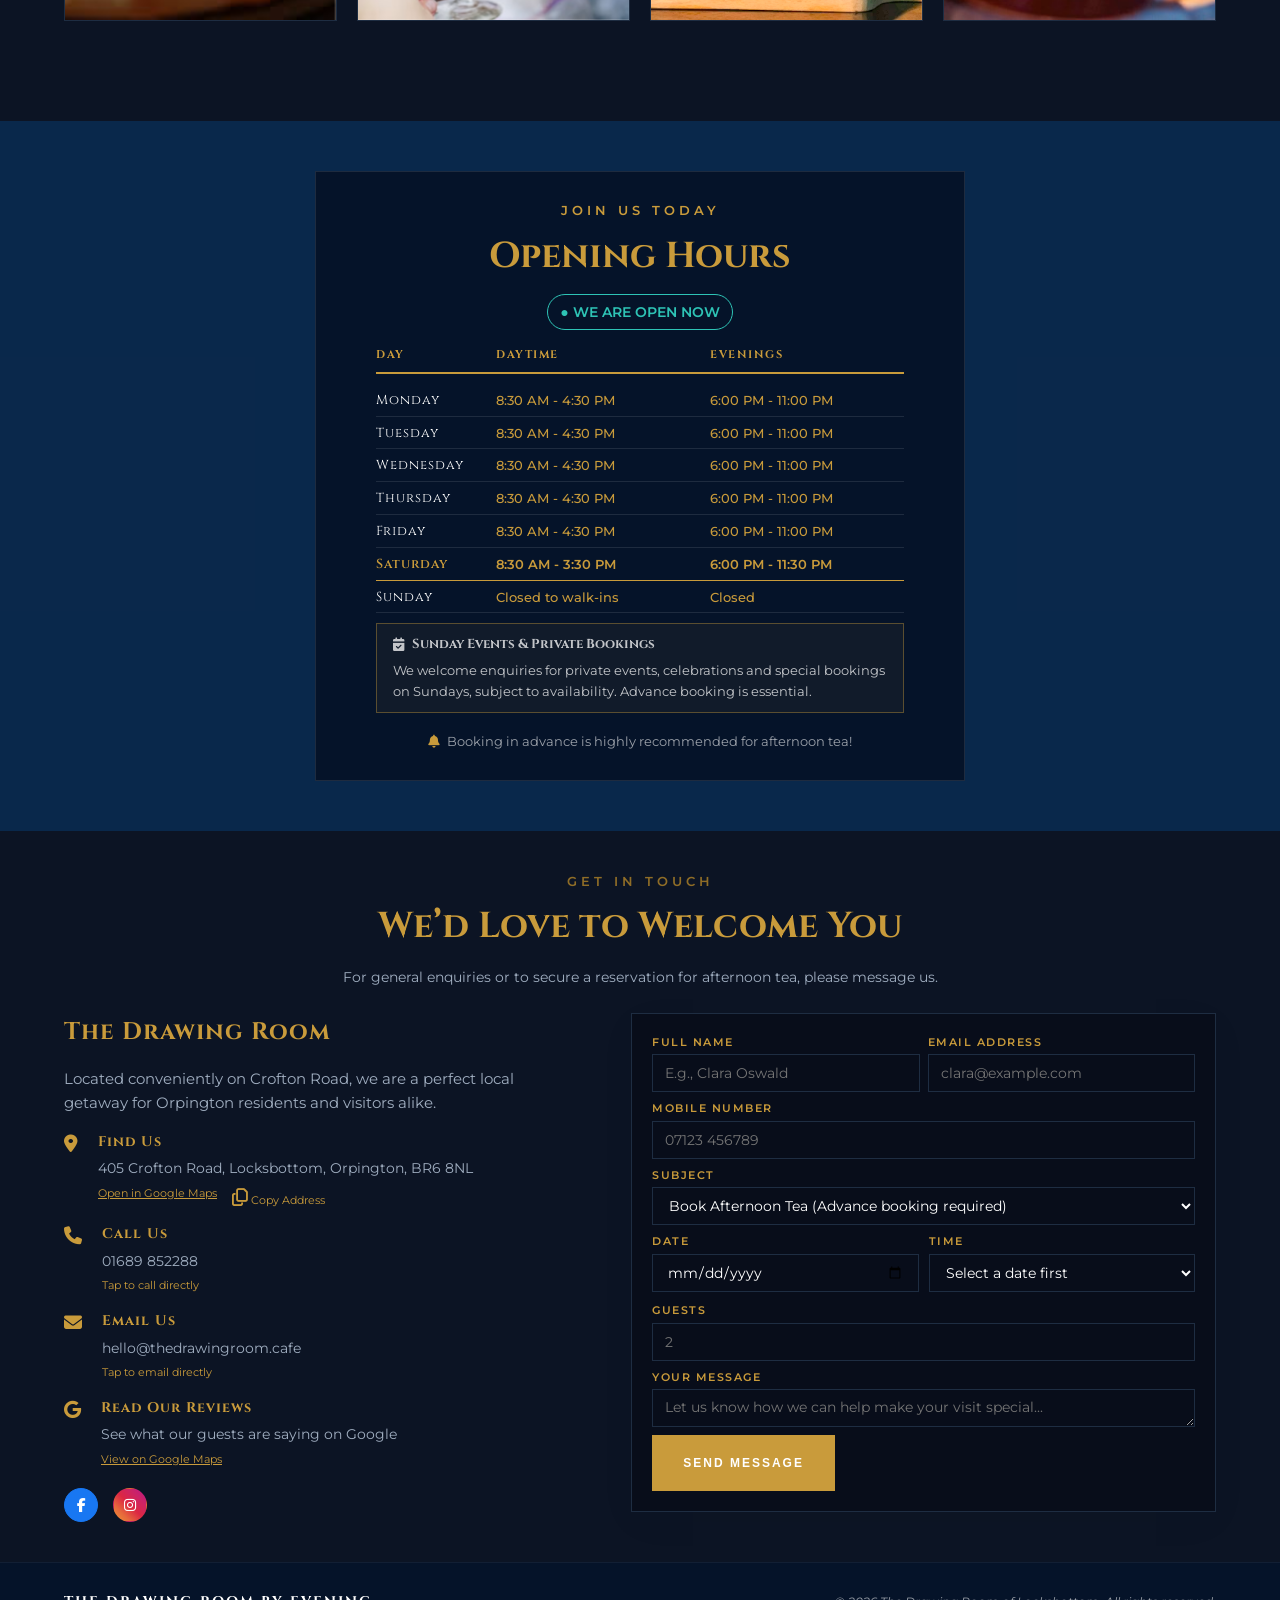
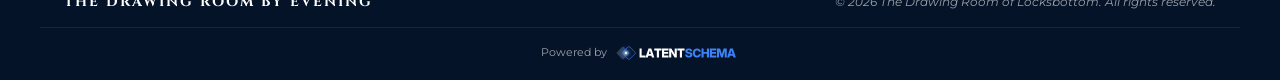
==== commit 2041b929: "Fix audit findings F4, F8, F9, F10 across both pages Performance (F8): shorten the intro preloader h" ====
--- a/evening.html
+++ b/evening.html
@@ -57,10 +57,11 @@
     <meta property="og:description" content="Settle in for craft cocktails, fine wine, and a relaxed evening atmosphere at The Drawing Room's cosy cocktail lounge in Locksbottom.">
     <meta property="og:image" content="https://thedrawingroom.cafe/images/evening-hero.jpg">
 
-    <!-- Google Fonts -->
+    <!-- Google Fonts: loaded non-render-blocking, same as index.html (see F8) -->
     <link rel="preconnect" href="https://fonts.googleapis.com">
     <link rel="preconnect" href="https://fonts.gstatic.com" crossorigin>
-    <link href="https://fonts.googleapis.com/css2?family=Cinzel:wght@400;600;700&family=Cormorant+Garamond:ital,wght@0,400;0,600;1,400;1,600&family=Montserrat:wght@300;400;500;600&display=swap" rel="stylesheet">
+    <link href="https://fonts.googleapis.com/css2?family=Cinzel:wght@400;600;700&family=Cormorant+Garamond:ital,wght@0,400;0,600;1,400;1,600&family=Montserrat:wght@300;400;500;600&display=swap" rel="stylesheet" media="print" onload="this.media='all'">
+    <noscript><link href="https://fonts.googleapis.com/css2?family=Cinzel:wght@400;600;700&family=Cormorant+Garamond:ital,wght@0,400;0,600;1,400;1,600&family=Montserrat:wght@300;400;500;600&display=swap" rel="stylesheet"></noscript>
     <!-- Font Awesome for Icons -->
     <link rel="stylesheet" href="https://cdnjs.cloudflare.com/ajax/libs/font-awesome/6.4.0/css/all.min.css" media="print" onload="this.media='all'">
     <noscript><link rel="stylesheet" href="https://cdnjs.cloudflare.com/ajax/libs/font-awesome/6.4.0/css/all.min.css"></noscript>
@@ -177,7 +178,7 @@
    <section id="hero" class="hero-about section-padding">
         <div class="container">
             <div class="hero-about-grid">
-                <div class="hero-about-media reveal-zoom">
+                <div class="hero-about-media">
                     <!-- Elegant evening bar visual -->
                     <img src="images/evening-hero2.jpg" fetchpriority="high" width="500" height="625" alt="Dimly lit romantic evening bar">
                     <!-- 
@@ -187,7 +188,7 @@
                     </div>
                      -->
                 </div>
-                <div class="hero-about-text reveal">
+                <div class="hero-about-text">
                     <span class="hero-subtitle">Welcome to Our Evening Sanctuary</span>
                     <h1 class="hero-title">Relaxing Dine & Wine</h1>
                     <p class="section-desc">Nestled in the heart of Locksbottom, The Drawing Room is a charming haven that radiates warmth and elegant simplicity. 
@@ -197,19 +198,19 @@
                         <div class="feature-item">
                             <i class="fa-solid fa-pizza-slice"></i>
                             <div>
-                                <h4>Indulge in artisan pizzas, tapas, and handcrafted charcuterie and cheese boards.</h4>
+                                <p class="feature-item-title">Indulge in artisan pizzas, tapas, and handcrafted charcuterie and cheese boards.</p>
                             </div>
                         </div>
                         <div class="feature-item">
                             <i class="fa-solid fa-champagne-glasses"></i>
                             <div>
-                                <h4>Unwind with your favourite wine or bubbly, accompanied by relaxing music.</h4>
+                                <p class="feature-item-title">Unwind with your favourite wine or bubbly, accompanied by relaxing music.</p>
                             </div>
                         </div>
                         <div class="feature-item">
                             <i class="fa-solid fa-cookie-bite"></i>
                             <div>
-                                <h4>Indulge in a warm, rich slice of cake or coffee.</h4>
+                                <p class="feature-item-title">Indulge in a warm, rich slice of cake or coffee.</p>
                             </div>
                         </div>
                     </div>
@@ -434,7 +435,7 @@
                 </div>
 
                 <div class="hours-sunday-note">
-                    <h4><i class="fa-solid fa-calendar-check"></i> Sunday Events &amp; Private Bookings</h4>
+                    <p class="hours-sunday-note-title"><i class="fa-solid fa-calendar-check"></i> Sunday Events &amp; Private Bookings</p>
                     <p>We welcome enquiries for private events, celebrations and special bookings on Sundays, subject to availability. Advance booking is essential.</p>
                 </div>
 
--- a/style.css
+++ b/style.css
@@ -3,7 +3,8 @@
    ========================================================================== */
 :root {
     --primary-color: #0a2d54;    /* Deep Royal Navy Blue (Matches logo bg) */
-    --accent-color: #c99b3b;     /* Elegant Antique Gold (Matches logo text) */
+    --accent-color: #c99b3b;     /* Elegant Antique Gold (Matches logo text) - use for backgrounds, borders, icons, and text on dark backgrounds only */
+    --accent-text: #8f6d27;      /* Darker gold for text on light backgrounds - passes 4.5:1 against both white and --bg-light, where --accent-color (2.4-2.6:1) fails WCAG AA */
     --accent-hover: #b5872a;     /* Slightly deeper bronze-gold */
     --bg-light: #fbfaf7;         /* Soft Bone-China Ivory */
     --bg-white: #ffffff;
@@ -103,6 +104,16 @@
     margin-bottom: 12px;
 }
 
+/* --accent-color fails contrast as small text on a light background;
+   darker here on the white/cream sections, left as-is on navy ones
+   (hours, private-events) where it already has plenty of contrast */
+.specialities .section-tagline,
+.menu .section-tagline,
+.gallery .section-tagline,
+.contact .section-tagline {
+    color: var(--accent-text);
+}
+
 .section-title {
     font-family: var(--font-heading);
     font-size: 36px;
@@ -530,7 +541,7 @@
     font-family: var(--font-accent);
     font-style: italic;
     font-size: 25px;
-    color: var(--accent-color);
+    color: var(--accent-text); /* was --accent-color: failed contrast on the hero text column's light background */
     display: block;
     margin-bottom: 15px;
 }
@@ -621,7 +632,7 @@
     font-family: var(--font-accent);
     font-style: italic;
     font-size: 25px;
-    color: var(--accent-color);
+    color: var(--accent-text); /* was --accent-color: failed contrast on the hero text column's light background */
     display: block;
     margin-bottom: 15px;
 }
@@ -867,7 +878,7 @@
     margin-top: 3px;
 }
 
-.feature-item h4 {
+.feature-item-title {
     font-family: var(--font-heading);
     font-size: 15px;
     font-weight: 700;
@@ -877,13 +888,9 @@
 }
 
 .nhs-highlight {
-    color: var(--accent-color);
-}
-
-.feature-item p {
-    color: var(--text-muted);
-    font-size: 14px;
-}
+    color: var(--accent-text); /* was --accent-color: failed contrast on the hero's light background */
+}
+
 
 /* ==========================================================================
    Today's Bakes Strip (rotating photos of the day's homemade cakes)
@@ -1047,6 +1054,30 @@
     gap: 40px;
 }
 
+@media (max-width: 768px) {
+    /* Swipeable carousel instead of stacked cards: horizontal scroll-snap
+       row, each card ~85% wide so the next one peeks in at the edge */
+    .speciality-grid {
+        display: flex;
+        grid-template-columns: none;
+        overflow-x: auto;
+        scroll-snap-type: x mandatory;
+        gap: 16px;
+        padding-bottom: 8px;
+        -webkit-overflow-scrolling: touch;
+        scrollbar-width: none;
+    }
+
+    .speciality-grid::-webkit-scrollbar {
+        display: none;
+    }
+
+    .speciality-card {
+        flex: 0 0 85%;
+        scroll-snap-align: center;
+    }
+}
+
 .speciality-card {
     background-color: var(--bg-white);
     border: 1px solid var(--border-color);
@@ -1095,7 +1126,7 @@
     font-size: 11px;
     text-transform: uppercase;
     letter-spacing: 2px;
-    color: var(--accent-color);
+    color: var(--accent-text); /* was --accent-color: failed contrast on this card's white background */
     font-weight: 600;
     margin-bottom: 8px;
     display: block;
@@ -1255,6 +1286,16 @@
     margin-bottom: 8px;
 }
 
+/* Wraps the heading + its badges so they sit together on the left of the
+   flex header, while keeping the badges out of the <h3> itself (they were
+   previously concatenated into the heading text, which screen readers
+   read as part of the dish name) */
+.menu-item-name-group {
+    display: inline-flex;
+    align-items: baseline;
+    flex-wrap: wrap;
+}
+
 .menu-item-name {
     font-family: var(--font-heading);
     font-size: 16px;
@@ -1262,11 +1303,17 @@
     color: var(--primary-color);
 }
 
+.menu-item-badges {
+    display: inline-flex;
+    align-items: center;
+    gap: 6px;
+}
+
 .menu-item-price {
     font-family: var(--font-heading);
     font-size: 16px;
     font-weight: 600;
-    color: var(--accent-color);
+    color: var(--accent-text); /* was --accent-color: failed contrast on the menu's light background */
 }
 
 .menu-item-desc {
@@ -1437,12 +1484,13 @@
     text-align: left;
 }
 
-.hours-sunday-note h4 {
+.hours-sunday-note-title {
     display: flex;
     align-items: center;
     gap: 8px;
     font-family: var(--font-heading);
     font-size: 14px;
+    font-weight: 700;
     color: var(--accent-color);
     margin-bottom: 5px;
 }
@@ -1749,9 +1797,8 @@
     align-items: center;
     gap: 8px;
     font-size: 11px;
-    color: rgba(255, 255, 255, 0.45);
+    color: rgba(255, 255, 255, 0.6); /* was 0.45 + a redundant opacity:0.8 stacked on top, which compounded to fail contrast (3.07:1, then still 4.33:1) against the navy footer */
     text-decoration: none;
-    opacity: 0.8;
     transition: var(--transition-fast);
 }
 
@@ -1852,7 +1899,7 @@
     .feature-item {
         gap: 14px;
     }
-    .feature-item h4 {
+    .feature-item-title {
         font-size: 14px;
     }
 }
@@ -2171,7 +2218,7 @@
 .filter-tag-btn.active,
 .filter-tag-btn:hover {
     background-color: var(--accent-color);
-    color: var(--text-light);
+    color: var(--primary-color); /* was --text-light (white): failed contrast on the gold background */
     border-color: var(--accent-color);
 }
 
@@ -2189,7 +2236,7 @@
 
 .menu-subcategory-header h3 {
     font-family: var(--font-heading);
-    color: var(--accent-color);
+    color: var(--accent-text); /* was --accent-color: failed contrast on the menu's light background */
     font-size: 20px;
     font-weight: 700;
     text-transform: uppercase;
@@ -2454,7 +2501,7 @@
     border-color: var(--accent-color);
 }
 
-body.night-mode .feature-item h4 {
+body.night-mode .feature-item-title {
     color: var(--accent-color);
 }
 
